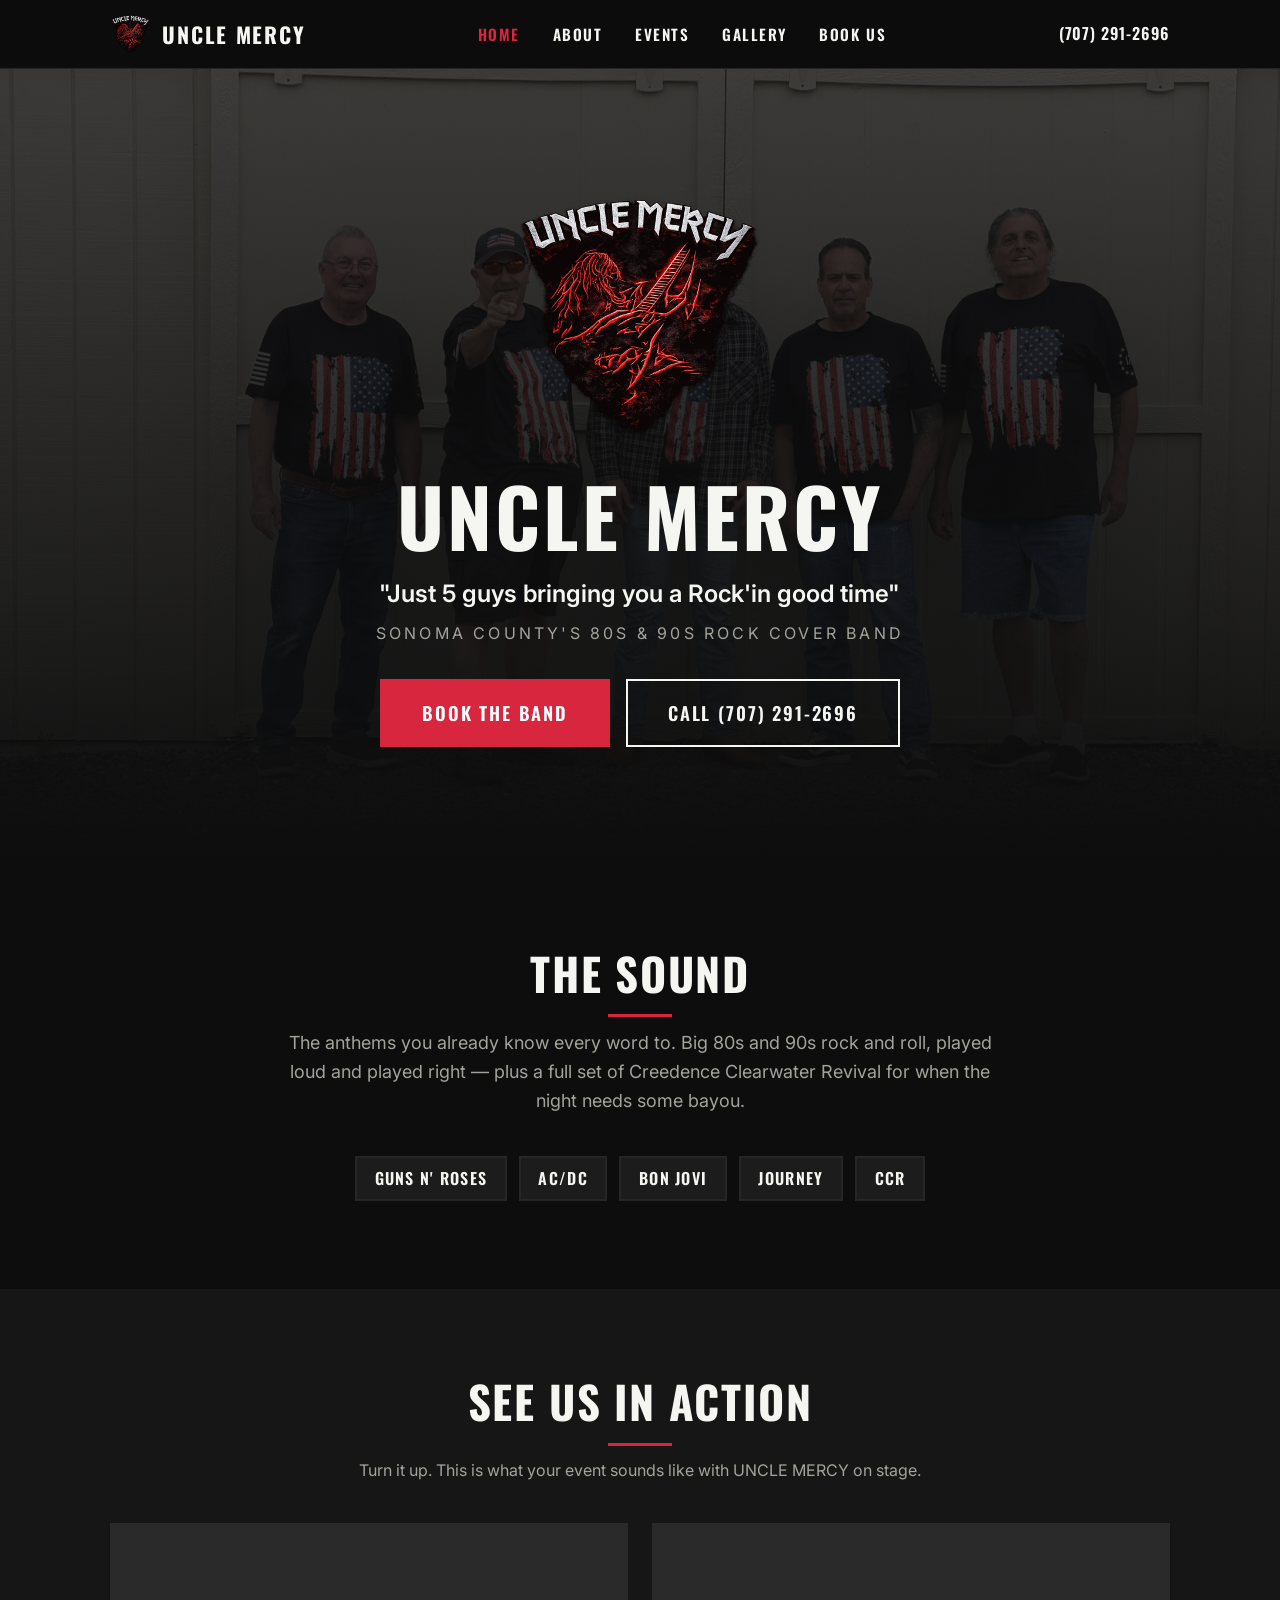
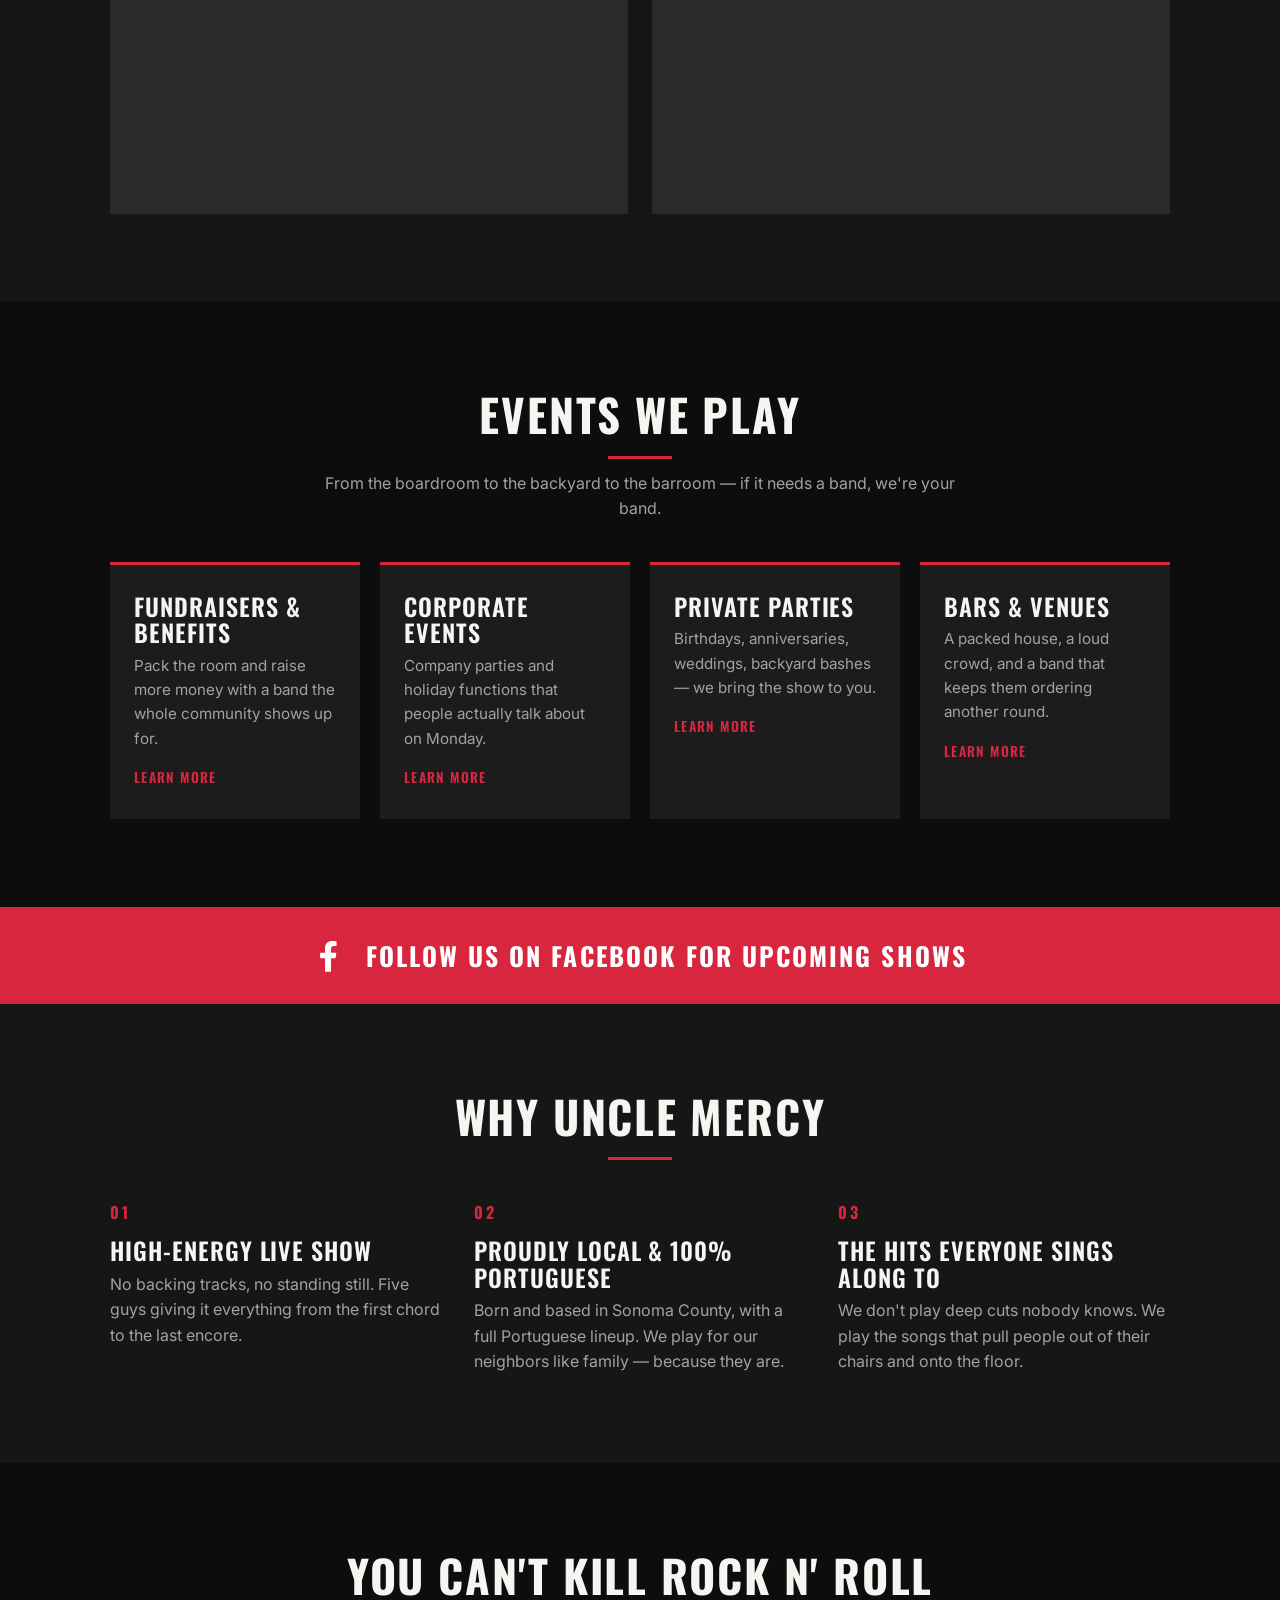
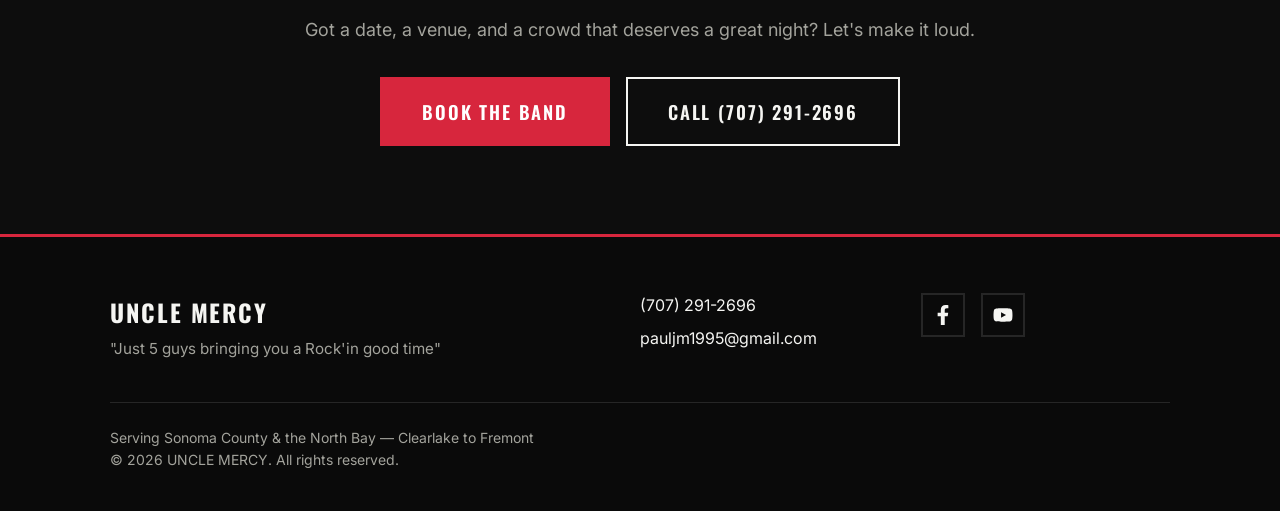
==== index.html @ e0b7f7dd "Build UNCLE MERCY 5-page band website Flat HTML/CSS/JS marketing site for the Sonoma County 80s & 90" ====
<!DOCTYPE html>
<html lang="en">
<head>
  <meta charset="UTF-8">
  <meta name="viewport" content="width=device-width, initial-scale=1.0">
  <title>UNCLE MERCY | 80s &amp; 90s Rock Cover Band | Sonoma County, CA</title>
  <meta name="description" content="UNCLE MERCY is Sonoma County's 80s &amp; 90s rock cover band — Guns N' Roses, AC/DC, Bon Jovi, Journey, and CCR. Live band for hire from Santa Rosa to the North Bay. Call (707) 291-2696.">
  <meta property="og:title" content="UNCLE MERCY | 80s &amp; 90s Rock Cover Band | Sonoma County, CA">
  <meta property="og:description" content="Just 5 guys bringing you a Rock'in good time. Sonoma County's 80s &amp; 90s rock cover band — book us for your fundraiser, party, or venue.">
  <meta property="og:type" content="website">
  <meta property="og:image" content="img/band.jpg">
  <link rel="icon" type="image/svg+xml" href="favicon.svg">
  <link rel="preconnect" href="https://fonts.googleapis.com">
  <link rel="preconnect" href="https://fonts.gstatic.com" crossorigin>
  <link href="https://fonts.googleapis.com/css2?family=Oswald:wght@600;700&family=Inter:wght@400;600&display=swap" rel="stylesheet">
  <link rel="stylesheet" href="styles.css">
  <script type="application/ld+json">
  {
    "@context": "https://schema.org",
    "@type": "MusicGroup",
    "name": "UNCLE MERCY",
    "description": "5-piece 80s and 90s rock and roll cover band, also covering Creedence Clearwater Revival. Based in Sonoma County, CA.",
    "genre": ["Rock", "Classic Rock", "80s Rock", "90s Rock"],
    "areaServed": "Sonoma County and the North Bay, California — Clearlake to Fremont",
    "telephone": "+1-707-291-2696",
    "email": "pauljm1995@gmail.com",
    "sameAs": [
      "https://www.facebook.com/p/Uncle-Mercy-100066839078854/",
      "https://www.youtube.com/@UncleMercyOfficial"
    ]
  }
  </script>
</head>
<body>

  <header class="site-header">
    <div class="container header-inner">
      <a class="brand" href="index.html" aria-label="UNCLE MERCY — home">
        <img src="img/logo-small.png" alt="UNCLE MERCY logo" width="42" height="43">
        <span>Uncle Mercy</span>
      </a>
      <nav class="nav" id="site-nav" aria-label="Main navigation">
        <ul>
          <li><a href="index.html" aria-current="page">Home</a></li>
          <li><a href="about.html">About</a></li>
          <li><a href="events.html">Events</a></li>
          <li><a href="gallery.html">Gallery</a></li>
          <li><a href="contact.html">Book Us</a></li>
        </ul>
      </nav>
      <a class="header-phone" href="tel:+17072912696">(707) 291-2696</a>
      <button class="menu-toggle" aria-expanded="false" aria-controls="site-nav" aria-label="Toggle menu">
        <span></span><span></span><span></span>
      </button>
    </div>
  </header>

  <main>

    <section class="hero">
      <div class="container">
        <img class="hero-logo" src="img/logo.png" alt="UNCLE MERCY — band logo with red skeleton guitarist" width="886" height="900">
        <h1>Uncle Mercy</h1>
        <p class="tagline">"Just 5 guys bringing you a Rock'in good time"</p>
        <p class="subhead">Sonoma County's 80s &amp; 90s Rock Cover Band</p>
        <div class="btn-row">
          <a class="btn btn-lg" href="contact.html">Book the Band</a>
          <a class="btn btn-outline btn-lg" href="tel:+17072912696">Call (707) 291-2696</a>
        </div>
      </div>
    </section>

    <section class="section">
      <div class="container">
        <div class="section-head">
          <h2>The Sound</h2>
          <hr class="rule">
          <p class="lead">The anthems you already know every word to. Big 80s and 90s rock and roll, played loud and played right — plus a full set of Creedence Clearwater Revival for when the night needs some bayou.</p>
        </div>
        <ul class="chips" role="list">
          <li class="chip">Guns N' Roses</li>
          <li class="chip">AC/DC</li>
          <li class="chip">Bon Jovi</li>
          <li class="chip">Journey</li>
          <li class="chip">CCR</li>
        </ul>
      </div>
    </section>

    <section class="section section-alt">
      <div class="container">
        <div class="section-head">
          <h2>See Us In Action</h2>
          <hr class="rule">
          <p>Turn it up. This is what your event sounds like with UNCLE MERCY on stage.</p>
        </div>
        <div class="video-grid">
          <div class="video-frame">
            <iframe src="https://www.youtube.com/embed/pvh8zXBluq4" title="UNCLE MERCY live performance video 1" loading="lazy" allow="accelerometer; autoplay; clipboard-write; encrypted-media; gyroscope; picture-in-picture" allowfullscreen></iframe>
          </div>
          <div class="video-frame">
            <iframe src="https://www.youtube.com/embed/_DEIPv-gSc8" title="UNCLE MERCY live performance video 2" loading="lazy" allow="accelerometer; autoplay; clipboard-write; encrypted-media; gyroscope; picture-in-picture" allowfullscreen></iframe>
          </div>
        </div>
      </div>
    </section>

    <section class="section">
      <div class="container">
        <div class="section-head">
          <h2>Events We Play</h2>
          <hr class="rule">
          <p>From the boardroom to the backyard to the barroom — if it needs a band, we're your band.</p>
        </div>
        <div class="card-grid">
          <a class="event-card" href="events.html#fundraisers">
            <h3>Fundraisers &amp; Benefits</h3>
            <p>Pack the room and raise more money with a band the whole community shows up for.</p>
            <span class="more">Learn more</span>
          </a>
          <a class="event-card" href="events.html#corporate">
            <h3>Corporate Events</h3>
            <p>Company parties and holiday functions that people actually talk about on Monday.</p>
            <span class="more">Learn more</span>
          </a>
          <a class="event-card" href="events.html#private">
            <h3>Private Parties</h3>
            <p>Birthdays, anniversaries, weddings, backyard bashes — we bring the show to you.</p>
            <span class="more">Learn more</span>
          </a>
          <a class="event-card" href="events.html#venues">
            <h3>Bars &amp; Venues</h3>
            <p>A packed house, a loud crowd, and a band that keeps them ordering another round.</p>
            <span class="more">Learn more</span>
          </a>
        </div>
      </div>
    </section>

    <a class="fb-banner" href="https://www.facebook.com/p/Uncle-Mercy-100066839078854/" target="_blank" rel="noopener">
      <svg viewBox="0 0 320 512" aria-hidden="true" focusable="false"><path d="M279.14 288l14.22-92.66h-88.91v-60.13c0-25.35 12.42-50.06 52.24-50.06h40.42V6.26S260.43 0 225.36 0c-73.22 0-121.08 44.38-121.08 124.72v70.62H22.89V288h81.39v224h100.17V288z"/></svg>
      Follow us on Facebook for upcoming shows
    </a>

    <section class="section section-alt">
      <div class="container">
        <div class="section-head">
          <h2>Why Uncle Mercy</h2>
          <hr class="rule">
        </div>
        <div class="trio">
          <div>
            <span class="num">01</span>
            <h3>High-Energy Live Show</h3>
            <p>No backing tracks, no standing still. Five guys giving it everything from the first chord to the last encore.</p>
          </div>
          <div>
            <span class="num">02</span>
            <h3>Proudly Local &amp; 100% Portuguese</h3>
            <p>Born and based in Sonoma County, with a full Portuguese lineup. We play for our neighbors like family — because they are.</p>
          </div>
          <div>
            <span class="num">03</span>
            <h3>The Hits Everyone Sings Along To</h3>
            <p>We don't play deep cuts nobody knows. We play the songs that pull people out of their chairs and onto the floor.</p>
          </div>
        </div>
      </div>
    </section>

    <section class="section cta-final">
      <div class="container">
        <h2>You Can't Kill Rock N' Roll</h2>
        <p class="lead">Got a date, a venue, and a crowd that deserves a great night? Let's make it loud.</p>
        <div class="btn-row btn-row-center">
          <a class="btn btn-lg" href="contact.html">Book the Band</a>
          <a class="btn btn-outline btn-lg" href="tel:+17072912696">Call (707) 291-2696</a>
        </div>
      </div>
    </section>

  </main>

  <footer class="site-footer">
    <div class="container">
      <div class="footer-grid">
        <div>
          <p class="footer-brand">Uncle Mercy</p>
          <p class="footer-tagline">"Just 5 guys bringing you a Rock'in good time"</p>
        </div>
        <ul class="footer-contact">
          <li><a href="tel:+17072912696">(707) 291-2696</a></li>
          <li><a href="mailto:pauljm1995@gmail.com">pauljm1995@gmail.com</a></li>
        </ul>
        <div class="footer-social">
          <a href="https://www.facebook.com/p/Uncle-Mercy-100066839078854/" target="_blank" rel="noopener" aria-label="UNCLE MERCY on Facebook">
            <svg viewBox="0 0 320 512" aria-hidden="true" focusable="false"><path d="M279.14 288l14.22-92.66h-88.91v-60.13c0-25.35 12.42-50.06 52.24-50.06h40.42V6.26S260.43 0 225.36 0c-73.22 0-121.08 44.38-121.08 124.72v70.62H22.89V288h81.39v224h100.17V288z"/></svg>
          </a>
          <a href="https://www.youtube.com/@UncleMercyOfficial" target="_blank" rel="noopener" aria-label="UNCLE MERCY on YouTube">
            <svg viewBox="0 0 576 512" aria-hidden="true" focusable="false"><path d="M549.655 124.083c-6.281-23.65-24.787-42.276-48.284-48.597C458.781 64 288 64 288 64S117.22 64 74.629 75.486c-23.497 6.322-42.003 24.947-48.284 48.597-11.412 42.867-11.412 132.305-11.412 132.305s0 89.438 11.412 132.305c6.281 23.65 24.787 41.5 48.284 47.821C117.22 448 288 448 288 448s170.78 0 213.371-11.486c23.497-6.321 42.003-24.171 48.284-47.821 11.412-42.867 11.412-132.305 11.412-132.305s0-89.438-11.412-132.305zm-317.51 213.508V175.185l142.739 81.205-142.739 81.201z"/></svg>
          </a>
        </div>
      </div>
      <div class="footer-meta">
        <p>Serving Sonoma County &amp; the North Bay — Clearlake to Fremont</p>
        <p>&copy; 2026 UNCLE MERCY. All rights reserved.</p>
      </div>
    </div>
  </footer>

  <div class="mobile-bar">
    <a href="tel:+17072912696">Call</a>
    <a href="sms:+17072912696">Text</a>
  </div>

  <script src="script.js"></script>
</body>
</html>
---- styles.css ----
/* ==========================================================================
   UNCLE MERCY — site styles
   Palette, type scale, and layout rhythm defined once, used everywhere.
   ========================================================================== */

:root {
  --bg: #0d0d0d;
  --bg-alt: #161616;
  --surface: #1c1c1c;
  --line: #262626;
  --red: #d7263d;
  --red-dark: #b01f31;
  --text: #f5f5f2;
  --muted: #a3a39c;
  --grey-block: #2a2a2a;
  --grey-label: #888;
  --container: 1100px;
  --font-display: "Oswald", "Arial Narrow", sans-serif;
  --font-body: "Inter", "Helvetica Neue", Arial, sans-serif;
  --ease: 150ms ease;
}

* {
  margin: 0;
  padding: 0;
  box-sizing: border-box;
}

html {
  scroll-behavior: smooth;
}

body {
  background: var(--bg);
  color: var(--text);
  font-family: var(--font-body);
  font-size: 1rem;
  line-height: 1.6;
  -webkit-font-smoothing: antialiased;
}

img {
  max-width: 100%;
  display: block;
}

a {
  color: var(--text);
}

::selection {
  background: var(--red);
  color: #fff;
}

/* ------------------------------------------------------------------ type */

h1, h2, h3 {
  font-family: var(--font-display);
  font-weight: 700;
  text-transform: uppercase;
  letter-spacing: 0.04em;
  line-height: 1.1;
}

h1 {
  font-size: clamp(2.5rem, 7vw, 5rem);
}

h2 {
  font-size: clamp(1.8rem, 4.5vw, 2.8rem);
}

h3 {
  font-size: clamp(1.2rem, 3vw, 1.5rem);
  font-weight: 600;
}

p {
  max-width: 65ch;
}

.lead {
  font-size: 1.125rem;
}

.muted {
  color: var(--muted);
}

/* ------------------------------------------------------------- layout */

.container {
  max-width: var(--container);
  margin: 0 auto;
  padding: 0 1.25rem;
}

.section {
  padding: 3rem 0;
}

.section-alt {
  background: var(--bg-alt);
}

.section-head {
  text-align: center;
  margin-bottom: 2.5rem;
}

.section-head p {
  margin: 0.75rem auto 0;
  color: var(--muted);
}

.rule {
  width: 64px;
  height: 3px;
  background: var(--red);
  border: 0;
  margin: 1rem auto 0;
}

.rule-left {
  margin-left: 0;
}

@media (min-width: 768px) {
  .section {
    padding: 5.5rem 0;
  }
}

/* ------------------------------------------------------------- buttons */

.btn {
  display: inline-block;
  background: var(--red);
  color: #fff;
  font-family: var(--font-display);
  font-weight: 600;
  font-size: 1rem;
  text-transform: uppercase;
  letter-spacing: 0.1em;
  text-decoration: none;
  padding: 0.9rem 2rem;
  border: 2px solid var(--red);
  transition: background var(--ease), border-color var(--ease), color var(--ease);
}

.btn:hover,
.btn:focus-visible {
  background: var(--red-dark);
  border-color: var(--red-dark);
}

.btn-outline {
  background: transparent;
  color: var(--text);
  border-color: var(--text);
}

.btn-outline:hover,
.btn-outline:focus-visible {
  background: transparent;
  color: var(--red);
  border-color: var(--red);
}

.btn-lg {
  font-size: 1.15rem;
  padding: 1.1rem 2.5rem;
}

.btn-row {
  display: flex;
  flex-wrap: wrap;
  gap: 1rem;
}

.btn-row-center {
  justify-content: center;
}

a:focus-visible,
button:focus-visible {
  outline: 3px solid var(--red);
  outline-offset: 3px;
}

/* -------------------------------------------------------------- header */

.site-header {
  position: sticky;
  top: 0;
  z-index: 100;
  background: rgba(13, 13, 13, 0.96);
  border-bottom: 1px solid var(--line);
}

.header-inner {
  display: flex;
  align-items: center;
  justify-content: space-between;
  gap: 1rem;
  min-height: 68px;
}

.brand {
  display: flex;
  align-items: center;
  gap: 0.65rem;
  text-decoration: none;
}

.brand img {
  width: 42px;
  height: auto;
}

.brand span {
  font-family: var(--font-display);
  font-weight: 700;
  font-size: 1.35rem;
  text-transform: uppercase;
  letter-spacing: 0.08em;
  white-space: nowrap;
}

.nav {
  display: none;
}

.nav.open {
  display: block;
  position: absolute;
  top: 100%;
  left: 0;
  right: 0;
  background: var(--bg);
  border-bottom: 1px solid var(--line);
}

.nav ul {
  list-style: none;
  display: flex;
  flex-direction: column;
}

.nav a {
  display: block;
  font-family: var(--font-display);
  font-weight: 600;
  text-transform: uppercase;
  letter-spacing: 0.1em;
  text-decoration: none;
  padding: 1rem 1.25rem;
  border-top: 1px solid var(--line);
  transition: color var(--ease);
}

.nav a:hover,
.nav a:focus-visible {
  color: var(--red);
}

.nav a[aria-current="page"] {
  color: var(--red);
}

.header-phone {
  display: none;
  font-family: var(--font-display);
  font-weight: 600;
  letter-spacing: 0.06em;
  text-decoration: none;
  white-space: nowrap;
  transition: color var(--ease);
}

.header-phone:hover,
.header-phone:focus-visible {
  color: var(--red);
}

.menu-toggle {
  display: inline-flex;
  flex-direction: column;
  justify-content: center;
  gap: 5px;
  width: 44px;
  height: 44px;
  padding: 10px;
  background: none;
  border: 0;
  cursor: pointer;
}

.menu-toggle span {
  display: block;
  height: 2px;
  width: 100%;
  background: var(--text);
  transition: transform var(--ease), opacity var(--ease);
}

.menu-toggle[aria-expanded="true"] span:nth-child(1) {
  transform: translateY(7px) rotate(45deg);
}

.menu-toggle[aria-expanded="true"] span:nth-child(2) {
  opacity: 0;
}

.menu-toggle[aria-expanded="true"] span:nth-child(3) {
  transform: translateY(-7px) rotate(-45deg);
}

@media (min-width: 900px) {
  .menu-toggle {
    display: none;
  }

  .nav {
    display: block;
  }

  .nav ul {
    flex-direction: row;
    gap: 0.25rem;
  }

  .nav a {
    padding: 0.5rem 0.9rem;
    border-top: 0;
    font-size: 0.95rem;
  }

  .header-phone {
    display: inline-block;
  }
}

/* ---------------------------------------------------------------- hero */

.hero {
  position: relative;
  display: flex;
  align-items: center;
  justify-content: center;
  text-align: center;
  min-height: 88vh;
  padding: 4rem 0;
  background:
    linear-gradient(rgba(13, 13, 13, 0.78), rgba(13, 13, 13, 0.92) 70%, var(--bg)),
    url("img/band.jpg") center 30% / cover no-repeat;
}

.hero-logo {
  width: min(260px, 60vw);
  height: auto;
  margin: 0 auto 1.5rem;
}

.hero .tagline {
  font-size: clamp(1.1rem, 2.5vw, 1.5rem);
  font-weight: 600;
  margin: 1rem auto 0.5rem;
}

.hero .subhead {
  color: var(--muted);
  text-transform: uppercase;
  letter-spacing: 0.2em;
  font-size: clamp(0.8rem, 1.8vw, 1rem);
  margin: 0 auto 2rem;
}

.hero .btn-row {
  justify-content: center;
}

/* ------------------------------------------------------------ the sound */

.chips {
  list-style: none;
  display: flex;
  flex-wrap: wrap;
  justify-content: center;
  gap: 0.75rem;
  margin-top: 2rem;
}

.chip {
  font-family: var(--font-display);
  font-weight: 600;
  text-transform: uppercase;
  letter-spacing: 0.08em;
  font-size: 1rem;
  padding: 0.5rem 1.1rem;
  border: 2px solid var(--line);
  background: var(--surface);
  white-space: nowrap;
}

/* --------------------------------------------------------------- video */

.video-grid {
  display: grid;
  gap: 1.5rem;
}

.video-frame {
  position: relative;
  width: 100%;
  aspect-ratio: 16 / 9;
  background: var(--grey-block);
}

.video-frame iframe {
  position: absolute;
  inset: 0;
  width: 100%;
  height: 100%;
  border: 0;
}

@media (min-width: 768px) {
  .video-grid {
    grid-template-columns: 1fr 1fr;
  }
}

/* --------------------------------------------------------- event cards */

.card-grid {
  display: grid;
  gap: 1.25rem;
}

.event-card {
  display: block;
  background: var(--surface);
  border-top: 3px solid var(--red);
  padding: 1.75rem 1.5rem;
  text-decoration: none;
  transition: background var(--ease);
}

.event-card:hover,
.event-card:focus-visible {
  background: #222;
}

.event-card h3 {
  margin-bottom: 0.5rem;
}

.event-card p {
  color: var(--muted);
  font-size: 0.95rem;
}

.event-card .more {
  display: inline-block;
  margin-top: 1rem;
  font-family: var(--font-display);
  font-weight: 600;
  text-transform: uppercase;
  letter-spacing: 0.1em;
  font-size: 0.85rem;
  color: var(--red);
}

@media (min-width: 600px) {
  .card-grid {
    grid-template-columns: 1fr 1fr;
  }
}

@media (min-width: 1000px) {
  .card-grid {
    grid-template-columns: repeat(4, 1fr);
  }
}

/* ------------------------------------------------------ facebook banner */

.fb-banner {
  display: block;
  background: var(--red);
  color: #fff;
  text-align: center;
  text-decoration: none;
  padding: 1.75rem 1.25rem;
  font-family: var(--font-display);
  font-weight: 700;
  font-size: clamp(1.1rem, 3vw, 1.6rem);
  text-transform: uppercase;
  letter-spacing: 0.08em;
  transition: background var(--ease);
}

.fb-banner:hover,
.fb-banner:focus-visible {
  background: var(--red-dark);
}

.fb-banner svg {
  width: 1.2em;
  height: 1.2em;
  vertical-align: -0.22em;
  margin-right: 0.5em;
  fill: currentColor;
}

/* ----------------------------------------------------------- why / trio */

.trio {
  display: grid;
  gap: 2rem;
}

.trio h3 {
  margin-bottom: 0.5rem;
}

.trio .num {
  display: block;
  font-family: var(--font-display);
  font-weight: 700;
  font-size: 1rem;
  color: var(--red);
  letter-spacing: 0.2em;
  margin-bottom: 0.75rem;
}

.trio p {
  color: var(--muted);
}

@media (min-width: 768px) {
  .trio {
    grid-template-columns: repeat(3, 1fr);
  }
}

/* --------------------------------------------------------- media splits */

.split {
  display: grid;
  gap: 2rem;
  align-items: center;
}

.split figure img {
  width: 100%;
  height: auto;
}

.split figure.portrait img {
  max-width: 420px;
  margin: 0 auto;
}

.split h2 {
  margin-bottom: 1rem;
}

.split p + p {
  margin-top: 1rem;
}

@media (min-width: 850px) {
  .split {
    grid-template-columns: 1fr 1fr;
    gap: 3.5rem;
  }

  .split-flip figure {
    order: 2;
  }
}

/* ------------------------------------------------------------ pull quote */

.pull-quote {
  border-left: 3px solid var(--red);
  padding: 0.5rem 0 0.5rem 1.5rem;
  margin: 2.5rem 0;
}

.pull-quote p {
  font-family: var(--font-display);
  font-weight: 600;
  font-size: clamp(1.3rem, 3.5vw, 1.9rem);
  text-transform: uppercase;
  letter-spacing: 0.04em;
  line-height: 1.3;
}

.pull-quote cite {
  display: block;
  margin-top: 0.5rem;
  font-family: var(--font-body);
  font-style: normal;
  font-size: 0.95rem;
  color: var(--muted);
}

/* -------------------------------------------------------------- gallery */

.gallery-grid {
  columns: 2;
  column-gap: 1rem;
}

.gallery-grid figure {
  margin: 0 0 1rem;
  break-inside: avoid;
  background: var(--grey-block);
}

.gallery-grid img {
  width: 100%;
  height: auto;
}

.gallery-grid figcaption {
  font-size: 0.85rem;
  color: var(--muted);
  padding: 0.6rem 0.75rem;
  text-transform: uppercase;
  letter-spacing: 0.08em;
  font-family: var(--font-display);
}

@media (min-width: 768px) {
  .gallery-grid {
    columns: 3;
    column-gap: 1.25rem;
  }

  .gallery-grid figure {
    margin-bottom: 1.25rem;
  }
}

/* -------------------------------------------------------------- contact */

.contact-actions {
  display: grid;
  gap: 1rem;
  max-width: 480px;
  margin: 2.5rem auto;
}

.contact-actions .btn {
  text-align: center;
  padding-left: 1rem;
  padding-right: 1rem;
}

.contact-actions .btn-email {
  font-size: clamp(0.85rem, 3.6vw, 1.15rem);
  letter-spacing: 0.06em;
}

.social-row {
  display: flex;
  justify-content: center;
  gap: 1rem;
  flex-wrap: wrap;
}

.social-btn {
  display: inline-flex;
  align-items: center;
  gap: 0.6rem;
  font-family: var(--font-display);
  font-weight: 600;
  text-transform: uppercase;
  letter-spacing: 0.1em;
  font-size: 0.95rem;
  text-decoration: none;
  padding: 0.8rem 1.5rem;
  border: 2px solid var(--line);
  transition: border-color var(--ease), color var(--ease);
}

.social-btn svg {
  width: 1.3em;
  height: 1.3em;
  fill: currentColor;
}

.social-btn:hover,
.social-btn:focus-visible {
  border-color: var(--red);
  color: var(--red);
}

/* ------------------------------------------------------------ final CTA */

.cta-final {
  text-align: center;
}

.cta-final h2 {
  margin-bottom: 1rem;
}

.cta-final p {
  margin: 0 auto 2rem;
  color: var(--muted);
}

/* --------------------------------------------------------------- footer */

.site-footer {
  border-top: 3px solid var(--red);
  background: #0a0a0a;
  padding: 3.5rem 0 2.5rem;
}

.footer-grid {
  display: grid;
  gap: 2rem;
}

.footer-brand {
  font-family: var(--font-display);
  font-weight: 700;
  font-size: 1.5rem;
  text-transform: uppercase;
  letter-spacing: 0.08em;
}

.footer-tagline {
  color: var(--muted);
  margin-top: 0.4rem;
  font-size: 0.95rem;
}

.footer-contact a {
  display: inline-block;
  text-decoration: none;
  color: var(--text);
  transition: color var(--ease);
}

.footer-contact a:hover,
.footer-contact a:focus-visible {
  color: var(--red);
}

.footer-contact li {
  list-style: none;
  margin-bottom: 0.5rem;
}

.footer-social {
  display: flex;
  gap: 1rem;
}

.footer-social a {
  display: inline-flex;
  align-items: center;
  justify-content: center;
  width: 44px;
  height: 44px;
  border: 2px solid var(--line);
  transition: border-color var(--ease), color var(--ease);
  color: var(--text);
}

.footer-social a:hover,
.footer-social a:focus-visible {
  border-color: var(--red);
  color: var(--red);
}

.footer-social svg {
  width: 20px;
  height: 20px;
  fill: currentColor;
}

.footer-meta {
  margin-top: 2.5rem;
  padding-top: 1.5rem;
  border-top: 1px solid var(--line);
  color: var(--muted);
  font-size: 0.875rem;
}

.footer-meta p {
  max-width: none;
}

@media (min-width: 768px) {
  .footer-grid {
    grid-template-columns: 2fr 1fr 1fr;
  }
}

/* ------------------------------------------------------ sticky mobile bar */

.mobile-bar {
  position: fixed;
  bottom: 0;
  left: 0;
  right: 0;
  z-index: 100;
  display: grid;
  grid-template-columns: 1fr 1fr;
}

.mobile-bar a {
  display: block;
  background: var(--red);
  color: #fff;
  text-align: center;
  text-decoration: none;
  font-family: var(--font-display);
  font-weight: 700;
  text-transform: uppercase;
  letter-spacing: 0.15em;
  padding: 1rem 0.5rem;
  transition: background var(--ease);
}

.mobile-bar a + a {
  border-left: 1px solid rgba(255, 255, 255, 0.25);
}

.mobile-bar a:hover,
.mobile-bar a:focus-visible {
  background: var(--red-dark);
}

@media (max-width: 767px) {
  body {
    padding-bottom: 56px;
  }
}

@media (min-width: 768px) {
  .mobile-bar {
    display: none;
  }
}
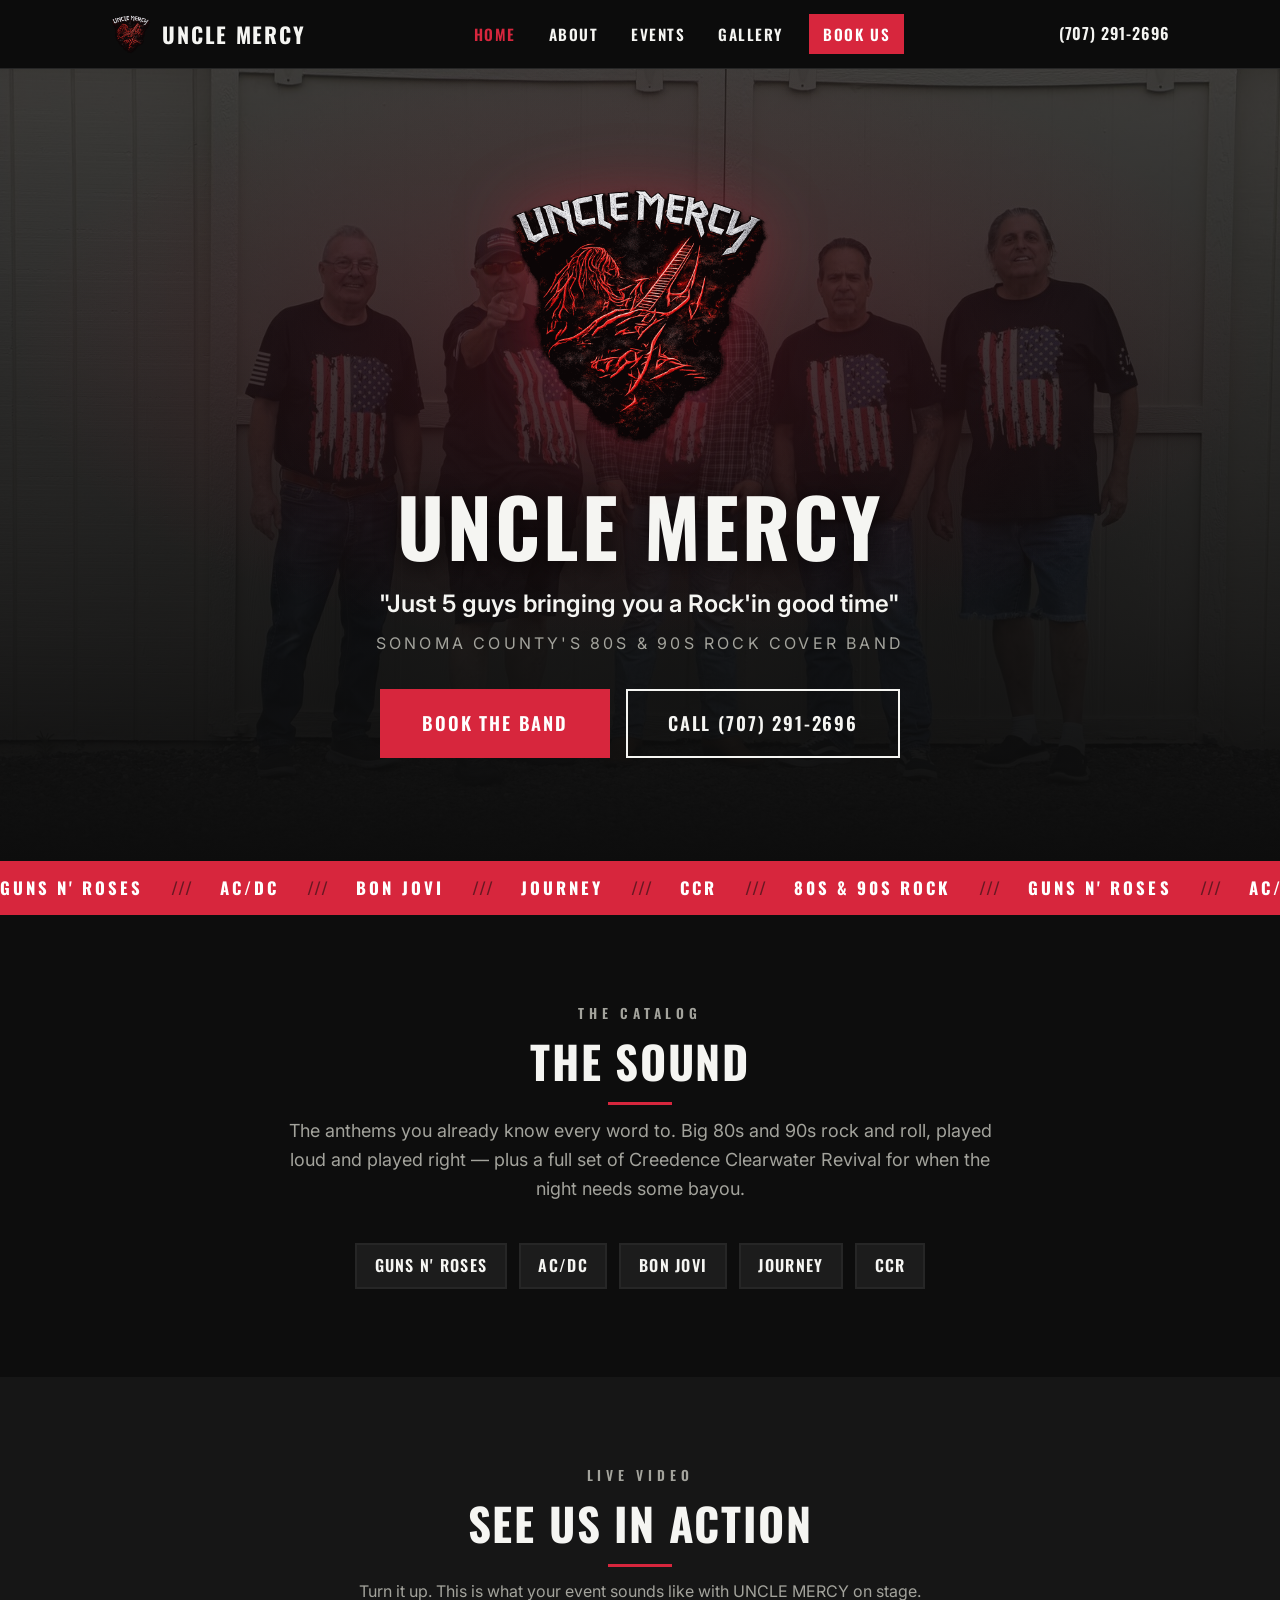
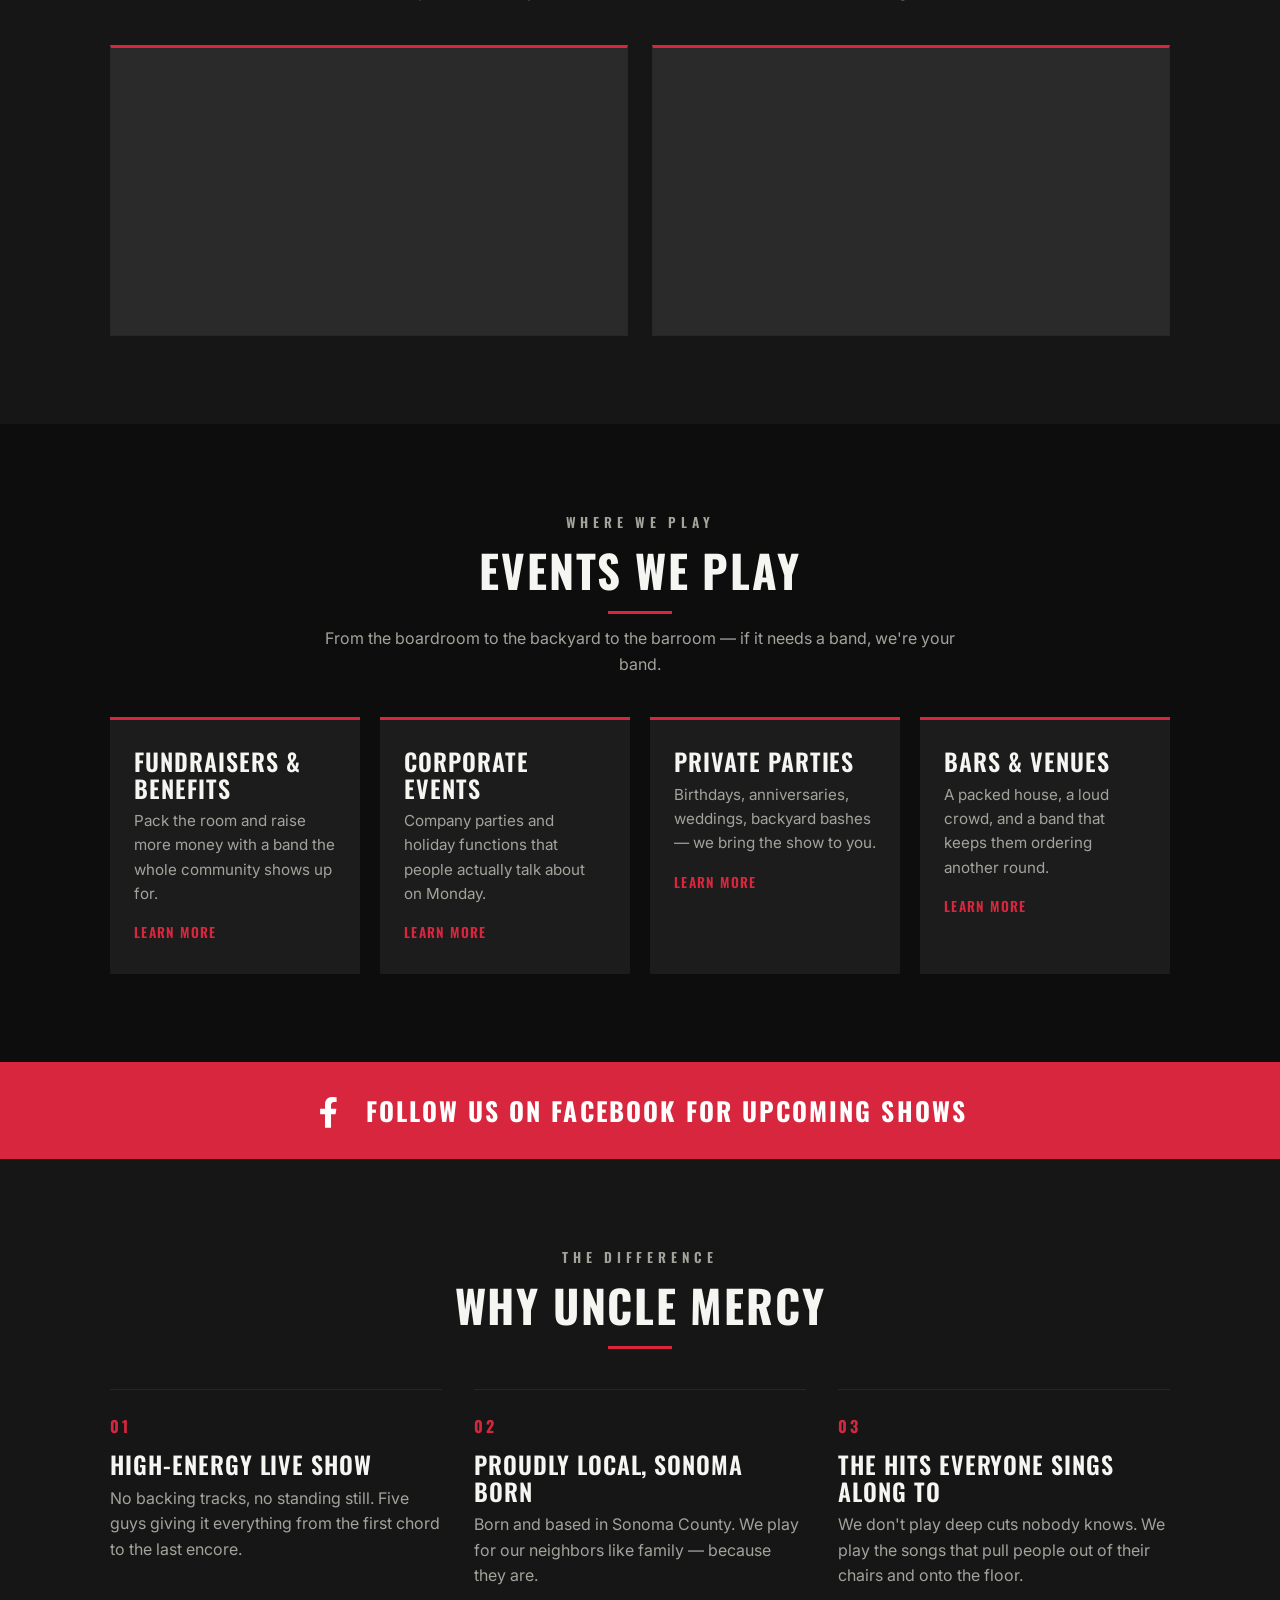
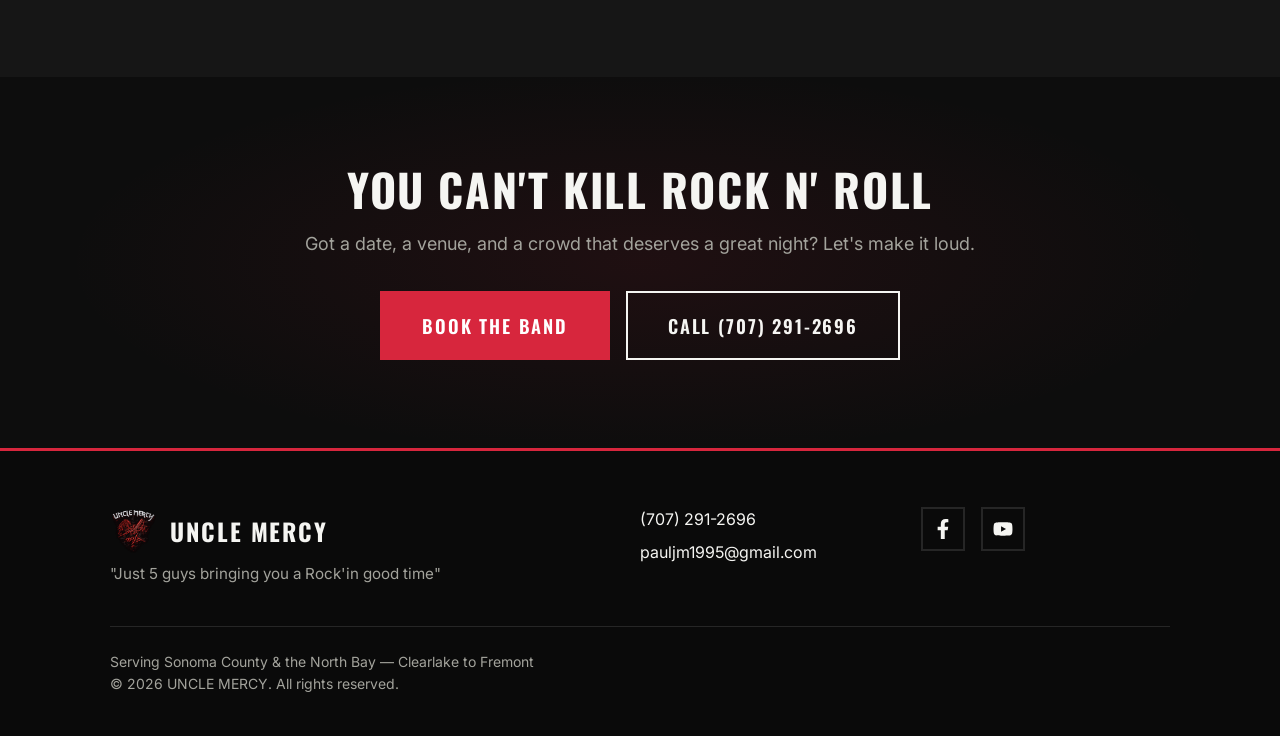
==== commit 993aaebe: "Remove Portuguese references and add site-wide design enhancements Replace the Portuguese angle with" ====
--- a/index.html
+++ b/index.html
@@ -8,8 +8,12 @@
   <meta property="og:title" content="UNCLE MERCY | 80s &amp; 90s Rock Cover Band | Sonoma County, CA">
   <meta property="og:description" content="Just 5 guys bringing you a Rock'in good time. Sonoma County's 80s &amp; 90s rock cover band — book us for your fundraiser, party, or venue.">
   <meta property="og:type" content="website">
-  <meta property="og:image" content="img/band.jpg">
+  <meta property="og:url" content="https://mathias1-creator.github.io/Uncle-Mercy-/">
+  <meta property="og:image" content="https://mathias1-creator.github.io/Uncle-Mercy-/img/band.jpg">
+  <meta name="theme-color" content="#0d0d0d">
+  <link rel="canonical" href="https://mathias1-creator.github.io/Uncle-Mercy-/">
   <link rel="icon" type="image/svg+xml" href="favicon.svg">
+  <link rel="preload" as="image" href="img/band.jpg">
   <link rel="preconnect" href="https://fonts.googleapis.com">
   <link rel="preconnect" href="https://fonts.gstatic.com" crossorigin>
   <link href="https://fonts.googleapis.com/css2?family=Oswald:wght@600;700&family=Inter:wght@400;600&display=swap" rel="stylesheet">
@@ -45,7 +49,7 @@
           <li><a href="about.html">About</a></li>
           <li><a href="events.html">Events</a></li>
           <li><a href="gallery.html">Gallery</a></li>
-          <li><a href="contact.html">Book Us</a></li>
+          <li><a class="nav-cta" href="contact.html">Book Us</a></li>
         </ul>
       </nav>
       <a class="header-phone" href="tel:+17072912696">(707) 291-2696</a>
@@ -70,9 +74,17 @@
       </div>
     </section>
 
+    <div class="marquee" aria-hidden="true">
+      <div class="marquee-track">
+        <span>Guns N' Roses</span><span>AC/DC</span><span>Bon Jovi</span><span>Journey</span><span>CCR</span><span>80s &amp; 90s Rock</span>
+        <span>Guns N' Roses</span><span>AC/DC</span><span>Bon Jovi</span><span>Journey</span><span>CCR</span><span>80s &amp; 90s Rock</span>
+      </div>
+    </div>
+
     <section class="section">
       <div class="container">
         <div class="section-head">
+          <p class="kicker">The Catalog</p>
           <h2>The Sound</h2>
           <hr class="rule">
           <p class="lead">The anthems you already know every word to. Big 80s and 90s rock and roll, played loud and played right — plus a full set of Creedence Clearwater Revival for when the night needs some bayou.</p>
@@ -90,6 +102,7 @@
     <section class="section section-alt">
       <div class="container">
         <div class="section-head">
+          <p class="kicker">Live Video</p>
           <h2>See Us In Action</h2>
           <hr class="rule">
           <p>Turn it up. This is what your event sounds like with UNCLE MERCY on stage.</p>
@@ -108,6 +121,7 @@
     <section class="section">
       <div class="container">
         <div class="section-head">
+          <p class="kicker">Where We Play</p>
           <h2>Events We Play</h2>
           <hr class="rule">
           <p>From the boardroom to the backyard to the barroom — if it needs a band, we're your band.</p>
@@ -145,6 +159,7 @@
     <section class="section section-alt">
       <div class="container">
         <div class="section-head">
+          <p class="kicker">The Difference</p>
           <h2>Why Uncle Mercy</h2>
           <hr class="rule">
         </div>
@@ -156,8 +171,8 @@
           </div>
           <div>
             <span class="num">02</span>
-            <h3>Proudly Local &amp; 100% Portuguese</h3>
-            <p>Born and based in Sonoma County, with a full Portuguese lineup. We play for our neighbors like family — because they are.</p>
+            <h3>Proudly Local, Sonoma Born</h3>
+            <p>Born and based in Sonoma County. We play for our neighbors like family — because they are.</p>
           </div>
           <div>
             <span class="num">03</span>
@@ -185,7 +200,7 @@
     <div class="container">
       <div class="footer-grid">
         <div>
-          <p class="footer-brand">Uncle Mercy</p>
+          <p class="footer-brand"><img src="img/logo-small.png" alt="" width="48" height="49">Uncle Mercy</p>
           <p class="footer-tagline">"Just 5 guys bringing you a Rock'in good time"</p>
         </div>
         <ul class="footer-contact">
--- a/styles.css
+++ b/styles.css
@@ -114,6 +114,20 @@
   color: var(--muted);
 }
 
+.kicker {
+  font-family: var(--font-display);
+  font-weight: 600;
+  font-size: 0.85rem;
+  text-transform: uppercase;
+  letter-spacing: 0.35em;
+  color: var(--red);
+  margin-bottom: 0.75rem;
+}
+
+.section-head .kicker {
+  margin: 0 auto 0.75rem;
+}
+
 .rule {
   width: 64px;
   height: 3px;
@@ -146,13 +160,16 @@
   text-decoration: none;
   padding: 0.9rem 2rem;
   border: 2px solid var(--red);
-  transition: background var(--ease), border-color var(--ease), color var(--ease);
+  transition: background var(--ease), border-color var(--ease), color var(--ease),
+    transform var(--ease), box-shadow var(--ease);
 }
 
 .btn:hover,
 .btn:focus-visible {
   background: var(--red-dark);
   border-color: var(--red-dark);
+  transform: translateY(-2px);
+  box-shadow: 0 8px 24px rgba(215, 38, 61, 0.3);
 }
 
 .btn-outline {
@@ -166,6 +183,7 @@
   background: transparent;
   color: var(--red);
   border-color: var(--red);
+  box-shadow: 0 8px 24px rgba(0, 0, 0, 0.4);
 }
 
 .btn-lg {
@@ -197,6 +215,11 @@
   z-index: 100;
   background: rgba(13, 13, 13, 0.96);
   border-bottom: 1px solid var(--line);
+  transition: box-shadow var(--ease);
+}
+
+.site-header.scrolled {
+  box-shadow: 0 6px 24px rgba(0, 0, 0, 0.6);
 }
 
 .header-inner {
@@ -337,6 +360,20 @@
     font-size: 0.95rem;
   }
 
+  .nav a.nav-cta {
+    background: var(--red);
+    color: #fff;
+    margin-left: 0.5rem;
+    transition: background var(--ease);
+  }
+
+  .nav a.nav-cta:hover,
+  .nav a.nav-cta:focus-visible,
+  .nav a.nav-cta[aria-current="page"] {
+    background: var(--red-dark);
+    color: #fff;
+  }
+
   .header-phone {
     display: inline-block;
   }
@@ -357,10 +394,27 @@
     url("img/band.jpg") center 30% / cover no-repeat;
 }
 
+.hero::before {
+  content: "";
+  position: absolute;
+  inset: 0;
+  background: radial-gradient(ellipse 70% 55% at 50% 35%, rgba(215, 38, 61, 0.16), transparent 70%);
+  pointer-events: none;
+}
+
+.hero .container {
+  position: relative;
+}
+
 .hero-logo {
-  width: min(260px, 60vw);
+  width: min(280px, 62vw);
   height: auto;
   margin: 0 auto 1.5rem;
+  filter: drop-shadow(0 0 32px rgba(215, 38, 61, 0.35));
+}
+
+.hero h1 {
+  text-shadow: 0 4px 24px rgba(0, 0, 0, 0.8);
 }
 
 .hero .tagline {
@@ -379,6 +433,76 @@
 
 .hero .btn-row {
   justify-content: center;
+}
+
+/* -------------------------------------------------------------- marquee */
+
+.marquee {
+  overflow: hidden;
+  background: var(--red);
+  padding: 0.85rem 0;
+}
+
+.marquee-track {
+  display: flex;
+  width: max-content;
+  white-space: nowrap;
+  animation: marquee 30s linear infinite;
+}
+
+.marquee span {
+  font-family: var(--font-display);
+  font-weight: 700;
+  font-size: 1.05rem;
+  text-transform: uppercase;
+  letter-spacing: 0.18em;
+  color: #fff;
+}
+
+.marquee span::after {
+  content: "///";
+  margin: 0 1.75rem;
+  color: rgba(13, 13, 13, 0.55);
+  letter-spacing: 0;
+}
+
+@keyframes marquee {
+  to {
+    transform: translateX(-50%);
+  }
+}
+
+@media (prefers-reduced-motion: reduce) {
+  .marquee-track {
+    animation: none;
+  }
+}
+
+/* ------------------------------------------------------- page hero */
+
+.page-hero {
+  text-align: center;
+  padding: 4.5rem 0 3.5rem;
+  background:
+    linear-gradient(rgba(13, 13, 13, 0.88), var(--bg)),
+    url("img/band.jpg") center 25% / cover no-repeat;
+  border-bottom: 1px solid var(--line);
+}
+
+.page-hero h1 {
+  font-size: clamp(2.2rem, 6vw, 3.8rem);
+}
+
+.page-hero p {
+  color: var(--muted);
+  margin: 1rem auto 0;
+  max-width: 60ch;
+}
+
+@media (min-width: 768px) {
+  .page-hero {
+    padding: 6.5rem 0 5rem;
+  }
 }
 
 /* ------------------------------------------------------------ the sound */
@@ -402,6 +526,12 @@
   border: 2px solid var(--line);
   background: var(--surface);
   white-space: nowrap;
+  transition: border-color var(--ease), transform var(--ease);
+}
+
+.chip:hover {
+  border-color: var(--red);
+  transform: translateY(-2px);
 }
 
 /* --------------------------------------------------------------- video */
@@ -416,6 +546,8 @@
   width: 100%;
   aspect-ratio: 16 / 9;
   background: var(--grey-block);
+  border: 1px solid var(--line);
+  border-top: 3px solid var(--red);
 }
 
 .video-frame iframe {
@@ -445,12 +577,23 @@
   border-top: 3px solid var(--red);
   padding: 1.75rem 1.5rem;
   text-decoration: none;
-  transition: background var(--ease);
+  transition: background var(--ease), transform var(--ease), box-shadow var(--ease);
 }
 
 .event-card:hover,
 .event-card:focus-visible {
   background: #222;
+  transform: translateY(-4px);
+  box-shadow: 0 12px 32px rgba(0, 0, 0, 0.45);
+}
+
+.event-card:hover h3,
+.event-card:focus-visible h3 {
+  color: var(--red);
+}
+
+.event-card h3 {
+  transition: color var(--ease);
 }
 
 .event-card h3 {
@@ -522,6 +665,11 @@
   gap: 2rem;
 }
 
+.trio > div {
+  border-top: 1px solid var(--line);
+  padding-top: 1.5rem;
+}
+
 .trio h3 {
   margin-bottom: 0.5rem;
 }
@@ -580,6 +728,43 @@
 
   .split-flip figure {
     order: 2;
+  }
+}
+
+/* ---------------------------------------------------------------- stats */
+
+.stats {
+  display: grid;
+  gap: 2rem;
+  text-align: center;
+  margin-top: 3.5rem;
+  padding-top: 2.5rem;
+  border-top: 1px solid var(--line);
+}
+
+.stats .stat-num {
+  display: block;
+  font-family: var(--font-display);
+  font-weight: 700;
+  font-size: clamp(2.5rem, 6vw, 4rem);
+  color: var(--red);
+  line-height: 1;
+}
+
+.stats .stat-label {
+  display: block;
+  margin-top: 0.5rem;
+  font-family: var(--font-display);
+  font-weight: 600;
+  text-transform: uppercase;
+  letter-spacing: 0.15em;
+  font-size: 0.9rem;
+  color: var(--muted);
+}
+
+@media (min-width: 600px) {
+  .stats {
+    grid-template-columns: repeat(3, 1fr);
   }
 }
 
@@ -620,11 +805,18 @@
   margin: 0 0 1rem;
   break-inside: avoid;
   background: var(--grey-block);
+  overflow: hidden;
 }
 
 .gallery-grid img {
   width: 100%;
   height: auto;
+  cursor: zoom-in;
+  transition: transform 400ms ease;
+}
+
+.gallery-grid figure:hover img {
+  transform: scale(1.04);
 }
 
 .gallery-grid figcaption {
@@ -647,7 +839,86 @@
   }
 }
 
+/* ------------------------------------------------------------- lightbox */
+
+.lightbox {
+  position: fixed;
+  inset: 0;
+  z-index: 200;
+  display: flex;
+  flex-direction: column;
+  align-items: center;
+  justify-content: center;
+  gap: 1rem;
+  padding: 1.5rem;
+  background: rgba(10, 10, 10, 0.94);
+}
+
+.lightbox img {
+  max-width: min(92vw, 1100px);
+  max-height: 82vh;
+  width: auto;
+  height: auto;
+  border: 1px solid var(--line);
+}
+
+.lightbox figcaption {
+  font-family: var(--font-display);
+  font-weight: 600;
+  text-transform: uppercase;
+  letter-spacing: 0.12em;
+  font-size: 0.9rem;
+  color: var(--muted);
+  text-align: center;
+}
+
+.lightbox-close {
+  position: absolute;
+  top: 1rem;
+  right: 1rem;
+  width: 48px;
+  height: 48px;
+  background: none;
+  border: 2px solid var(--line);
+  color: var(--text);
+  font-size: 1.4rem;
+  line-height: 1;
+  cursor: pointer;
+  transition: border-color var(--ease), color var(--ease);
+}
+
+.lightbox-close:hover,
+.lightbox-close:focus-visible {
+  border-color: var(--red);
+  color: var(--red);
+}
+
 /* -------------------------------------------------------------- contact */
+
+.phone-xl {
+  display: block;
+  text-align: center;
+  font-family: var(--font-display);
+  font-weight: 700;
+  font-size: clamp(2.2rem, 8vw, 4.5rem);
+  letter-spacing: 0.04em;
+  text-decoration: none;
+  color: var(--text);
+  margin: 2.5rem auto 0.5rem;
+  transition: color var(--ease);
+}
+
+.phone-xl:hover,
+.phone-xl:focus-visible {
+  color: var(--red);
+}
+
+.phone-xl-sub {
+  text-align: center;
+  color: var(--muted);
+  font-size: 0.95rem;
+  max-width: none;
+}
 
 .contact-actions {
   display: grid;
@@ -705,6 +976,7 @@
 
 .cta-final {
   text-align: center;
+  background-image: radial-gradient(ellipse 60% 70% at 50% 50%, rgba(215, 38, 61, 0.09), transparent 75%);
 }
 
 .cta-final h2 {
@@ -730,11 +1002,19 @@
 }
 
 .footer-brand {
+  display: flex;
+  align-items: center;
+  gap: 0.75rem;
   font-family: var(--font-display);
   font-weight: 700;
   font-size: 1.5rem;
   text-transform: uppercase;
   letter-spacing: 0.08em;
+}
+
+.footer-brand img {
+  width: 48px;
+  height: auto;
 }
 
 .footer-tagline {
@@ -852,3 +1132,32 @@
     display: none;
   }
 }
+
+/* ------------------------------------------------------- scroll reveal */
+
+.reveal {
+  opacity: 0;
+  transform: translateY(24px);
+  transition: opacity 600ms ease, transform 600ms ease;
+}
+
+.reveal.visible {
+  opacity: 1;
+  transform: none;
+}
+
+@media (prefers-reduced-motion: reduce) {
+  .reveal {
+    opacity: 1;
+    transform: none;
+    transition: none;
+  }
+
+  .btn:hover,
+  .btn:focus-visible,
+  .chip:hover,
+  .event-card:hover,
+  .event-card:focus-visible {
+    transform: none;
+  }
+}
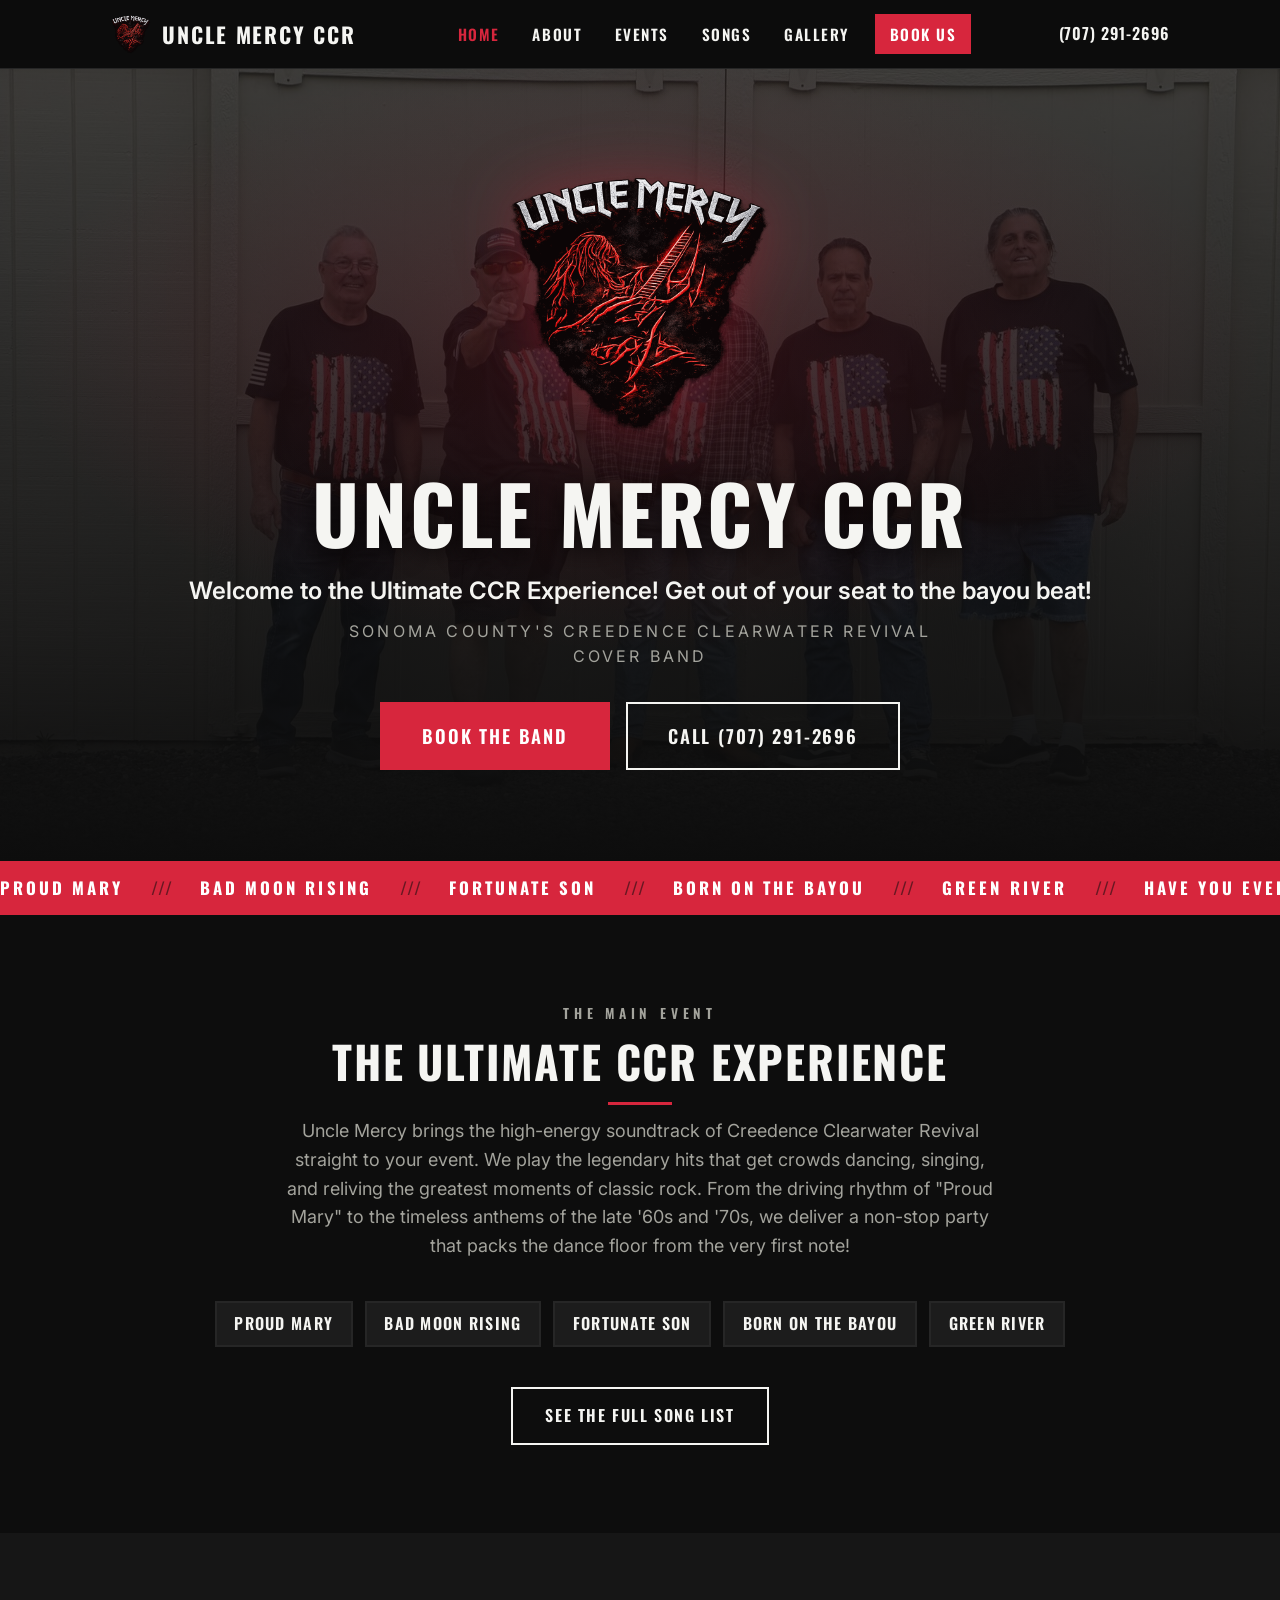
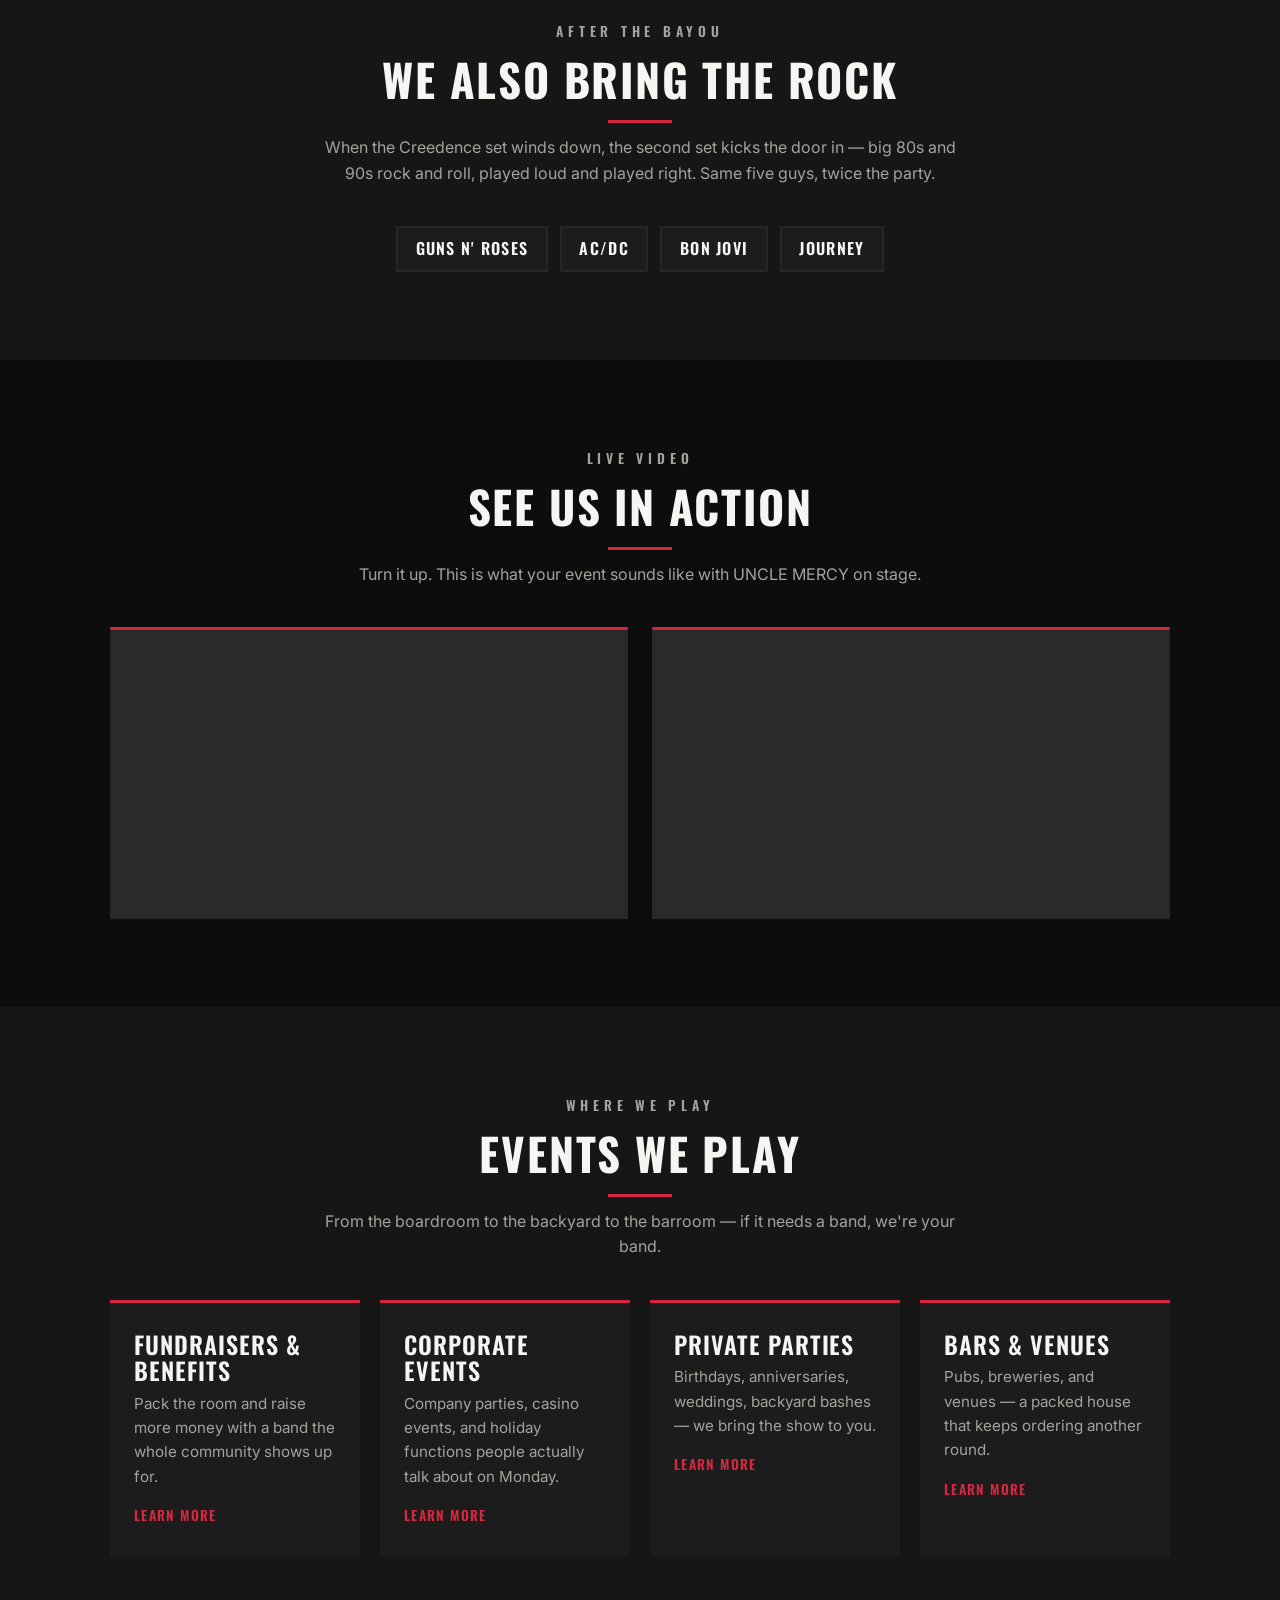
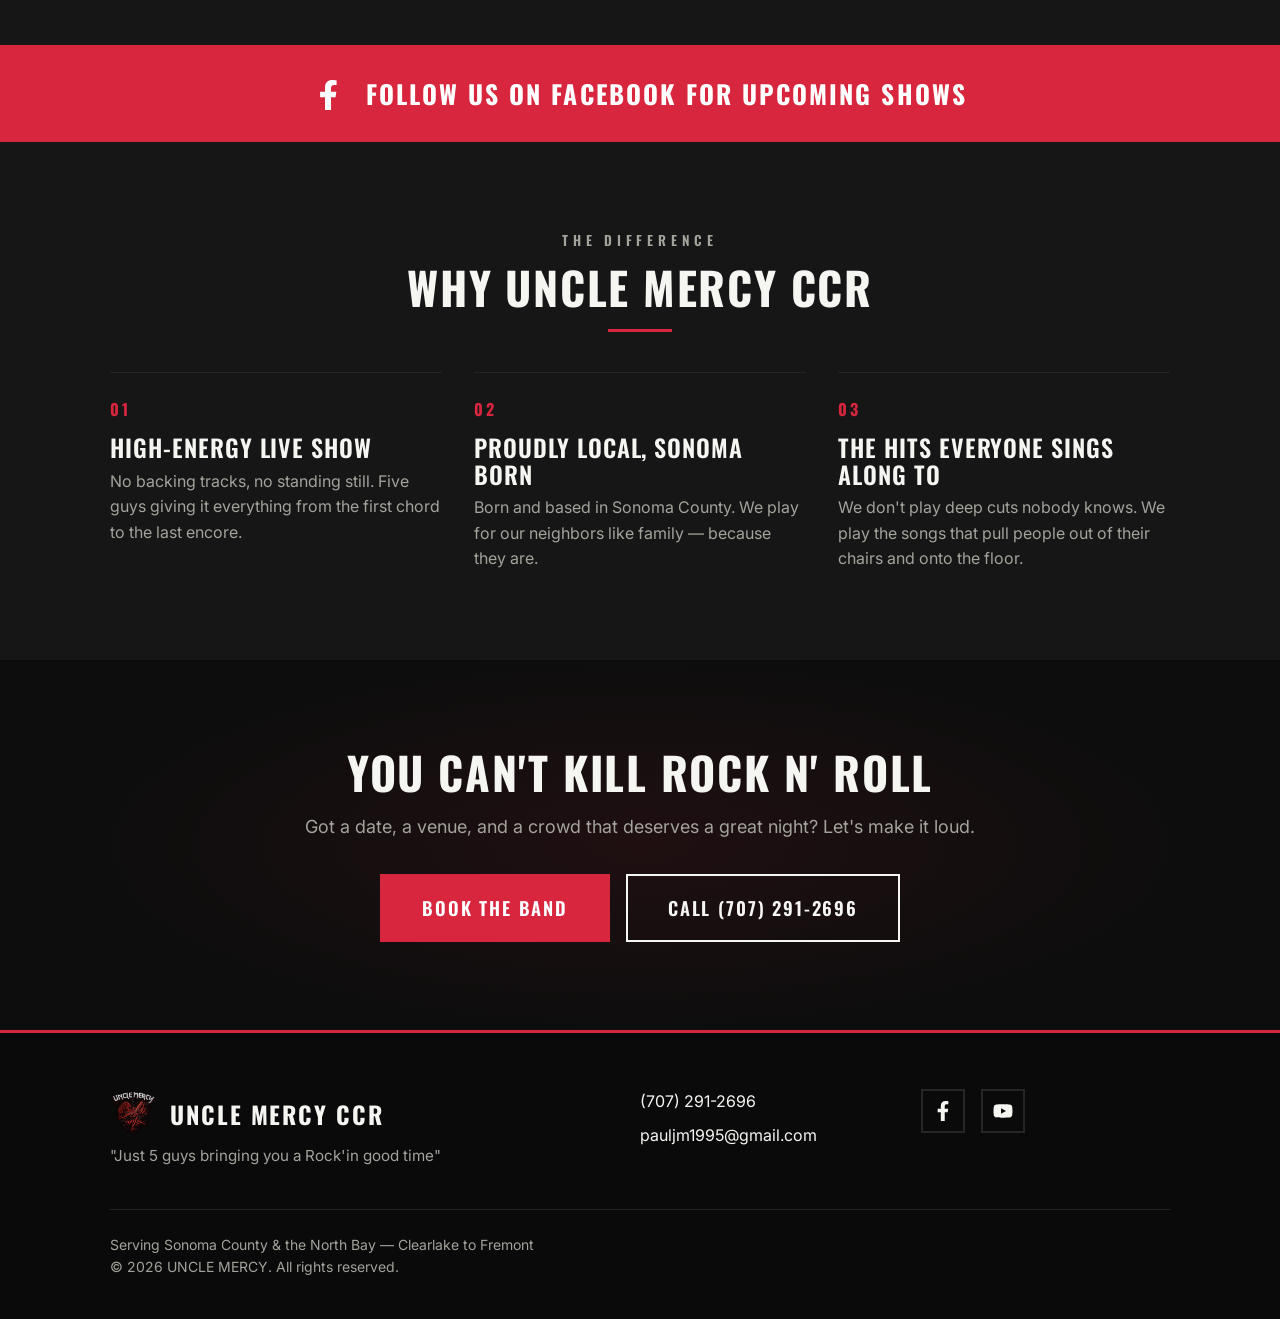
==== commit 7960a090: "Rebrand to UNCLE MERCY CCR with song list page and booking restructure Customer-requested edits: ban" ====
--- a/index.html
+++ b/index.html
@@ -3,10 +3,10 @@
 <head>
   <meta charset="UTF-8">
   <meta name="viewport" content="width=device-width, initial-scale=1.0">
-  <title>UNCLE MERCY | 80s &amp; 90s Rock Cover Band | Sonoma County, CA</title>
-  <meta name="description" content="UNCLE MERCY is Sonoma County's 80s &amp; 90s rock cover band — Guns N' Roses, AC/DC, Bon Jovi, Journey, and CCR. Live band for hire from Santa Rosa to the North Bay. Call (707) 291-2696.">
-  <meta property="og:title" content="UNCLE MERCY | 80s &amp; 90s Rock Cover Band | Sonoma County, CA">
-  <meta property="og:description" content="Just 5 guys bringing you a Rock'in good time. Sonoma County's 80s &amp; 90s rock cover band — book us for your fundraiser, party, or venue.">
+  <title>UNCLE MERCY CCR | The Ultimate CCR Experience | Sonoma County, CA</title>
+  <meta name="description" content="UNCLE MERCY CCR is Sonoma County's Creedence Clearwater Revival cover band — Proud Mary, Bad Moon Rising, Fortunate Son, plus 80s &amp; 90s rock. Live band for hire from Santa Rosa to the North Bay. Call (707) 291-2696.">
+  <meta property="og:title" content="UNCLE MERCY CCR | The Ultimate CCR Experience | Sonoma County, CA">
+  <meta property="og:description" content="Get out of your seat to the bayou beat! Sonoma County's CCR cover band — book us for your wedding, festival, corporate event, casino, pub, or private party.">
   <meta property="og:type" content="website">
   <meta property="og:url" content="https://mathias1-creator.github.io/Uncle-Mercy-/">
   <meta property="og:image" content="https://mathias1-creator.github.io/Uncle-Mercy-/img/band.jpg">
@@ -22,9 +22,9 @@
   {
     "@context": "https://schema.org",
     "@type": "MusicGroup",
-    "name": "UNCLE MERCY",
-    "description": "5-piece 80s and 90s rock and roll cover band, also covering Creedence Clearwater Revival. Based in Sonoma County, CA.",
-    "genre": ["Rock", "Classic Rock", "80s Rock", "90s Rock"],
+    "name": "UNCLE MERCY CCR",
+    "description": "5-piece Creedence Clearwater Revival cover band, also playing 80s and 90s rock and roll. Based in Sonoma County, CA.",
+    "genre": ["Rock", "Classic Rock", "Roots Rock", "80s Rock", "90s Rock"],
     "areaServed": "Sonoma County and the North Bay, California — Clearlake to Fremont",
     "telephone": "+1-707-291-2696",
     "email": "pauljm1995@gmail.com",
@@ -39,15 +39,16 @@
 
   <header class="site-header">
     <div class="container header-inner">
-      <a class="brand" href="index.html" aria-label="UNCLE MERCY — home">
-        <img src="img/logo-small.png" alt="UNCLE MERCY logo" width="42" height="43">
-        <span>Uncle Mercy</span>
+      <a class="brand" href="index.html" aria-label="UNCLE MERCY CCR — home">
+        <img src="img/logo-small.png" alt="UNCLE MERCY CCR logo" width="42" height="43">
+        <span>Uncle Mercy CCR</span>
       </a>
       <nav class="nav" id="site-nav" aria-label="Main navigation">
         <ul>
           <li><a href="index.html" aria-current="page">Home</a></li>
           <li><a href="about.html">About</a></li>
           <li><a href="events.html">Events</a></li>
+          <li><a href="songs.html">Songs</a></li>
           <li><a href="gallery.html">Gallery</a></li>
           <li><a class="nav-cta" href="contact.html">Book Us</a></li>
         </ul>
@@ -63,10 +64,10 @@
 
     <section class="hero">
       <div class="container">
-        <img class="hero-logo" src="img/logo.png" alt="UNCLE MERCY — band logo with red skeleton guitarist" width="886" height="900">
-        <h1>Uncle Mercy</h1>
-        <p class="tagline">"Just 5 guys bringing you a Rock'in good time"</p>
-        <p class="subhead">Sonoma County's 80s &amp; 90s Rock Cover Band</p>
+        <img class="hero-logo" src="img/logo.png" alt="UNCLE MERCY CCR — band logo with red skeleton guitarist" width="886" height="900">
+        <h1>Uncle Mercy CCR</h1>
+        <p class="tagline">Welcome to the Ultimate CCR Experience! Get out of your seat to the bayou beat!</p>
+        <p class="subhead">Sonoma County's Creedence Clearwater Revival Cover Band</p>
         <div class="btn-row">
           <a class="btn btn-lg" href="contact.html">Book the Band</a>
           <a class="btn btn-outline btn-lg" href="tel:+17072912696">Call (707) 291-2696</a>
@@ -74,32 +75,52 @@
       </div>
     </section>
 
-    <div class="marquee" aria-hidden="true">
+    <div class="marquee" aria-hidden="true" style="display:none">
       <div class="marquee-track">
-        <span>Guns N' Roses</span><span>AC/DC</span><span>Bon Jovi</span><span>Journey</span><span>CCR</span><span>80s &amp; 90s Rock</span>
-        <span>Guns N' Roses</span><span>AC/DC</span><span>Bon Jovi</span><span>Journey</span><span>CCR</span><span>80s &amp; 90s Rock</span>
+        <span>Proud Mary</span><span>Bad Moon Rising</span><span>Fortunate Son</span><span>Born on the Bayou</span><span>Green River</span><span>Have You Ever Seen the Rain</span>
+        <span>Proud Mary</span><span>Bad Moon Rising</span><span>Fortunate Son</span><span>Born on the Bayou</span><span>Green River</span><span>Have You Ever Seen the Rain</span>
       </div>
     </div>
 
     <section class="section">
       <div class="container">
         <div class="section-head">
-          <p class="kicker">The Catalog</p>
-          <h2>The Sound</h2>
-          <hr class="rule">
-          <p class="lead">The anthems you already know every word to. Big 80s and 90s rock and roll, played loud and played right — plus a full set of Creedence Clearwater Revival for when the night needs some bayou.</p>
+          <p class="kicker">The Main Event</p>
+          <h2>The Ultimate CCR Experience</h2>
+          <hr class="rule">
+          <p class="lead">Uncle Mercy brings the high-energy soundtrack of Creedence Clearwater Revival straight to your event. We play the legendary hits that get crowds dancing, singing, and reliving the greatest moments of classic rock. From the driving rhythm of "Proud Mary" to the timeless anthems of the late '60s and '70s, we deliver a non-stop party that packs the dance floor from the very first note!</p>
+        </div>
+        <ul class="chips" role="list">
+          <li class="chip">Proud Mary</li>
+          <li class="chip">Bad Moon Rising</li>
+          <li class="chip">Fortunate Son</li>
+          <li class="chip">Born on the Bayou</li>
+          <li class="chip">Green River</li>
+        </ul>
+        <div class="btn-row btn-row-center" style="margin-top:2.5rem">
+          <a class="btn btn-outline" href="songs.html">See the Full Song List</a>
+        </div>
+      </div>
+    </section>
+
+    <section class="section section-alt">
+      <div class="container">
+        <div class="section-head">
+          <p class="kicker">After the Bayou</p>
+          <h2>We Also Bring the Rock</h2>
+          <hr class="rule">
+          <p>When the Creedence set winds down, the second set kicks the door in — big 80s and 90s rock and roll, played loud and played right. Same five guys, twice the party.</p>
         </div>
         <ul class="chips" role="list">
           <li class="chip">Guns N' Roses</li>
           <li class="chip">AC/DC</li>
           <li class="chip">Bon Jovi</li>
           <li class="chip">Journey</li>
-          <li class="chip">CCR</li>
-        </ul>
-      </div>
-    </section>
-
-    <section class="section section-alt">
+        </ul>
+      </div>
+    </section>
+
+    <section class="section">
       <div class="container">
         <div class="section-head">
           <p class="kicker">Live Video</p>
@@ -118,7 +139,7 @@
       </div>
     </section>
 
-    <section class="section">
+    <section class="section section-alt">
       <div class="container">
         <div class="section-head">
           <p class="kicker">Where We Play</p>
@@ -134,7 +155,7 @@
           </a>
           <a class="event-card" href="events.html#corporate">
             <h3>Corporate Events</h3>
-            <p>Company parties and holiday functions that people actually talk about on Monday.</p>
+            <p>Company parties, casino events, and holiday functions people actually talk about on Monday.</p>
             <span class="more">Learn more</span>
           </a>
           <a class="event-card" href="events.html#private">
@@ -144,7 +165,7 @@
           </a>
           <a class="event-card" href="events.html#venues">
             <h3>Bars &amp; Venues</h3>
-            <p>A packed house, a loud crowd, and a band that keeps them ordering another round.</p>
+            <p>Pubs, breweries, and venues — a packed house that keeps ordering another round.</p>
             <span class="more">Learn more</span>
           </a>
         </div>
@@ -160,7 +181,7 @@
       <div class="container">
         <div class="section-head">
           <p class="kicker">The Difference</p>
-          <h2>Why Uncle Mercy</h2>
+          <h2>Why Uncle Mercy CCR</h2>
           <hr class="rule">
         </div>
         <div class="trio">
@@ -200,7 +221,7 @@
     <div class="container">
       <div class="footer-grid">
         <div>
-          <p class="footer-brand"><img src="img/logo-small.png" alt="" width="48" height="49">Uncle Mercy</p>
+          <p class="footer-brand"><img src="img/logo-small.png" alt="" width="48" height="49">Uncle Mercy CCR</p>
           <p class="footer-tagline">"Just 5 guys bringing you a Rock'in good time"</p>
         </div>
         <ul class="footer-contact">
--- a/styles.css
+++ b/styles.css
@@ -340,7 +340,7 @@
   transform: translateY(-7px) rotate(-45deg);
 }
 
-@media (min-width: 900px) {
+@media (min-width: 1000px) {
   .menu-toggle {
     display: none;
   }
@@ -373,7 +373,9 @@
     background: var(--red-dark);
     color: #fff;
   }
-
+}
+
+@media (min-width: 1100px) {
   .header-phone {
     display: inline-block;
   }
@@ -438,6 +440,9 @@
 /* -------------------------------------------------------------- marquee */
 
 .marquee {
+  /* The inline display:none keeps the raw text from flashing before this
+     stylesheet loads; once styled, this wins. */
+  display: block !important;
   overflow: hidden;
   background: var(--red);
   padding: 0.85rem 0;
@@ -837,6 +842,108 @@
   .gallery-grid figure {
     margin-bottom: 1.25rem;
   }
+}
+
+/* ---------------------------------------------------- what we provide */
+
+.provide-grid {
+  display: grid;
+  gap: 1.25rem;
+}
+
+.provide-card {
+  background: var(--surface);
+  border-top: 3px solid var(--red);
+  padding: 1.75rem 1.5rem;
+}
+
+.provide-card h3 {
+  margin-bottom: 0.5rem;
+}
+
+.provide-card p {
+  color: var(--muted);
+  font-size: 0.95rem;
+}
+
+@media (min-width: 600px) {
+  .provide-grid {
+    grid-template-columns: 1fr 1fr;
+  }
+}
+
+@media (min-width: 1000px) {
+  .provide-grid {
+    grid-template-columns: repeat(4, 1fr);
+  }
+}
+
+/* ------------------------------------------------------------ song list */
+
+.songlist {
+  list-style: none;
+  max-width: 720px;
+  margin: 0 auto;
+}
+
+.songlist li {
+  display: flex;
+  align-items: baseline;
+  justify-content: space-between;
+  gap: 1rem;
+  padding: 1.1rem 0;
+  border-bottom: 1px solid var(--line);
+}
+
+.songlist .song {
+  font-family: var(--font-display);
+  font-weight: 600;
+  text-transform: uppercase;
+  letter-spacing: 0.05em;
+  font-size: clamp(1.05rem, 2.5vw, 1.4rem);
+}
+
+.songlist .artist {
+  color: var(--muted);
+  font-size: 0.9rem;
+  white-space: nowrap;
+}
+
+.songlist-note {
+  text-align: center;
+  color: var(--muted);
+  max-width: none;
+  margin-top: 2rem;
+}
+
+/* -------------------------------------------------------- inquiry list */
+
+.inquiry-list {
+  list-style: none;
+  max-width: 560px;
+  margin: 0 auto 2rem;
+}
+
+.inquiry-list li {
+  padding: 0.85rem 0 0.85rem 1.75rem;
+  border-bottom: 1px solid var(--line);
+  position: relative;
+}
+
+.inquiry-list li::before {
+  content: "";
+  position: absolute;
+  left: 0;
+  top: 1.35rem;
+  width: 10px;
+  height: 3px;
+  background: var(--red);
+}
+
+.inquiry-note {
+  text-align: center;
+  color: var(--muted);
+  max-width: none;
 }
 
 /* ------------------------------------------------------------- lightbox */
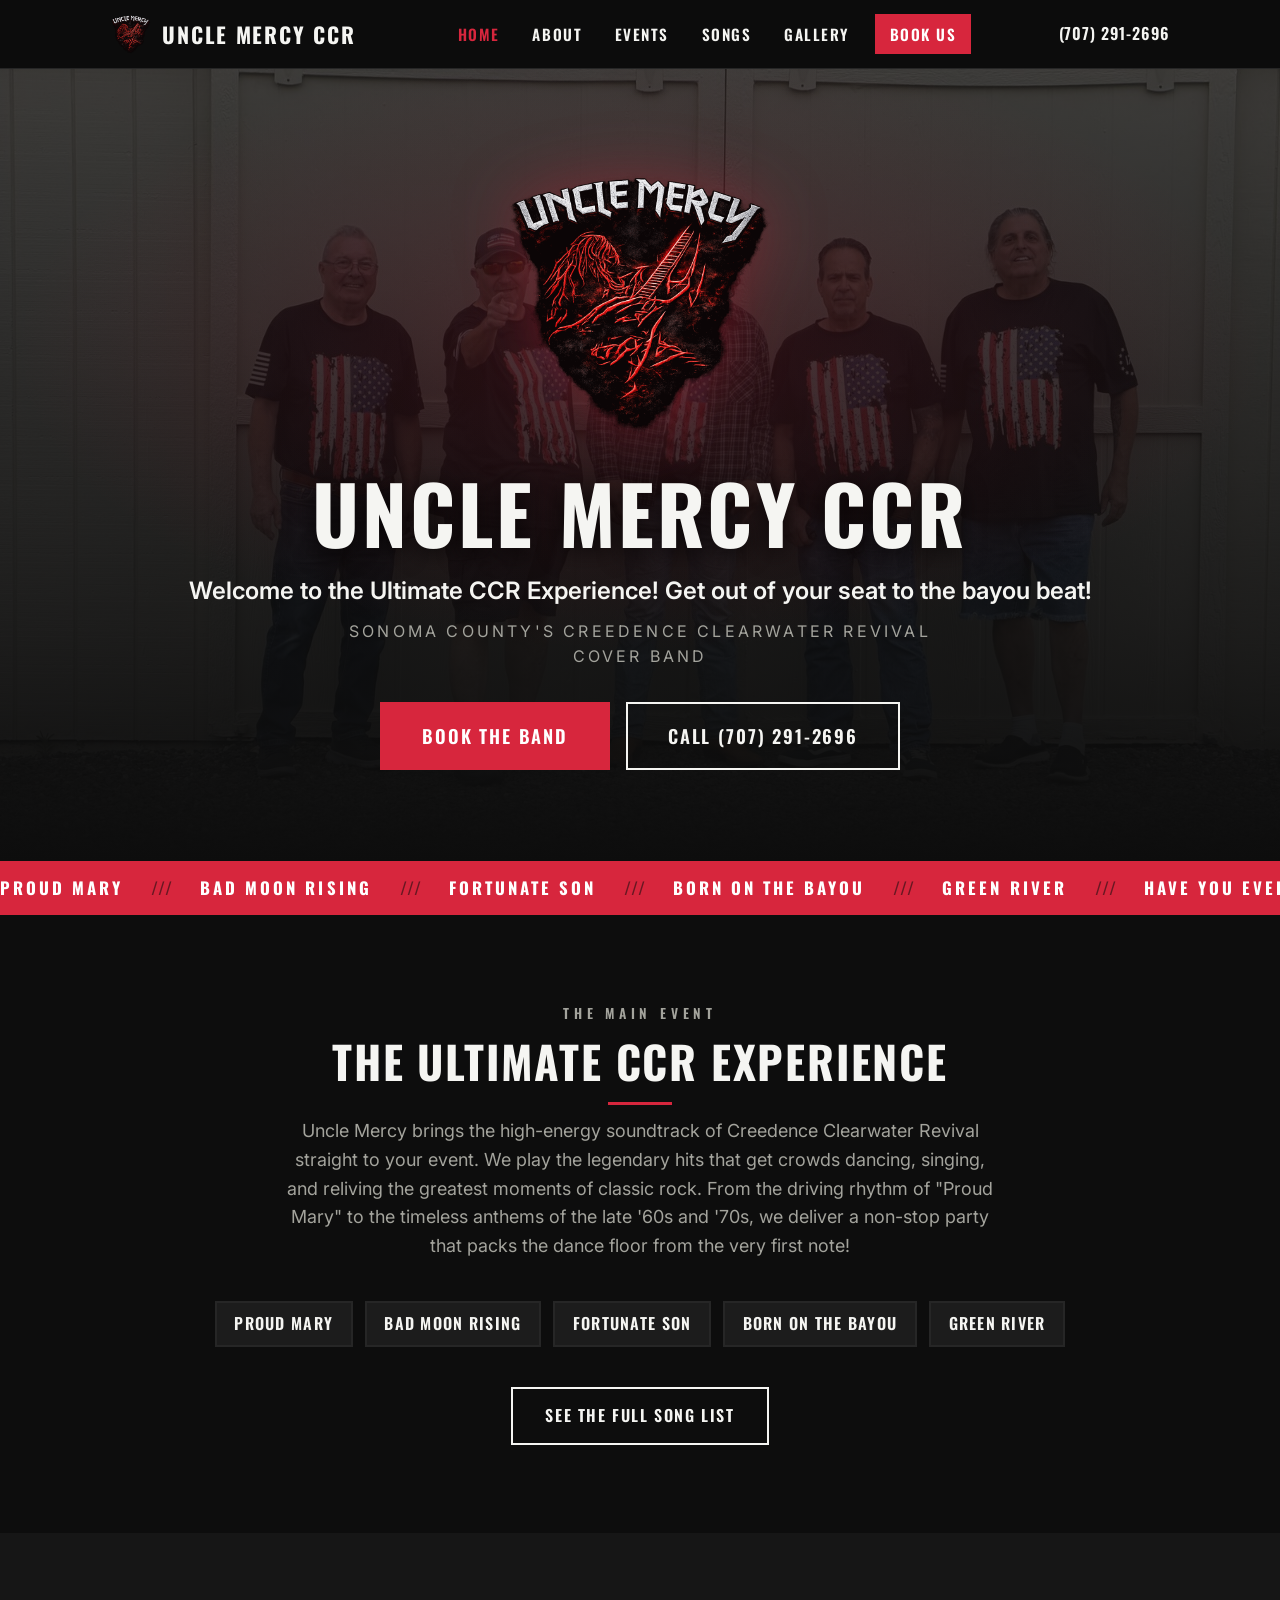
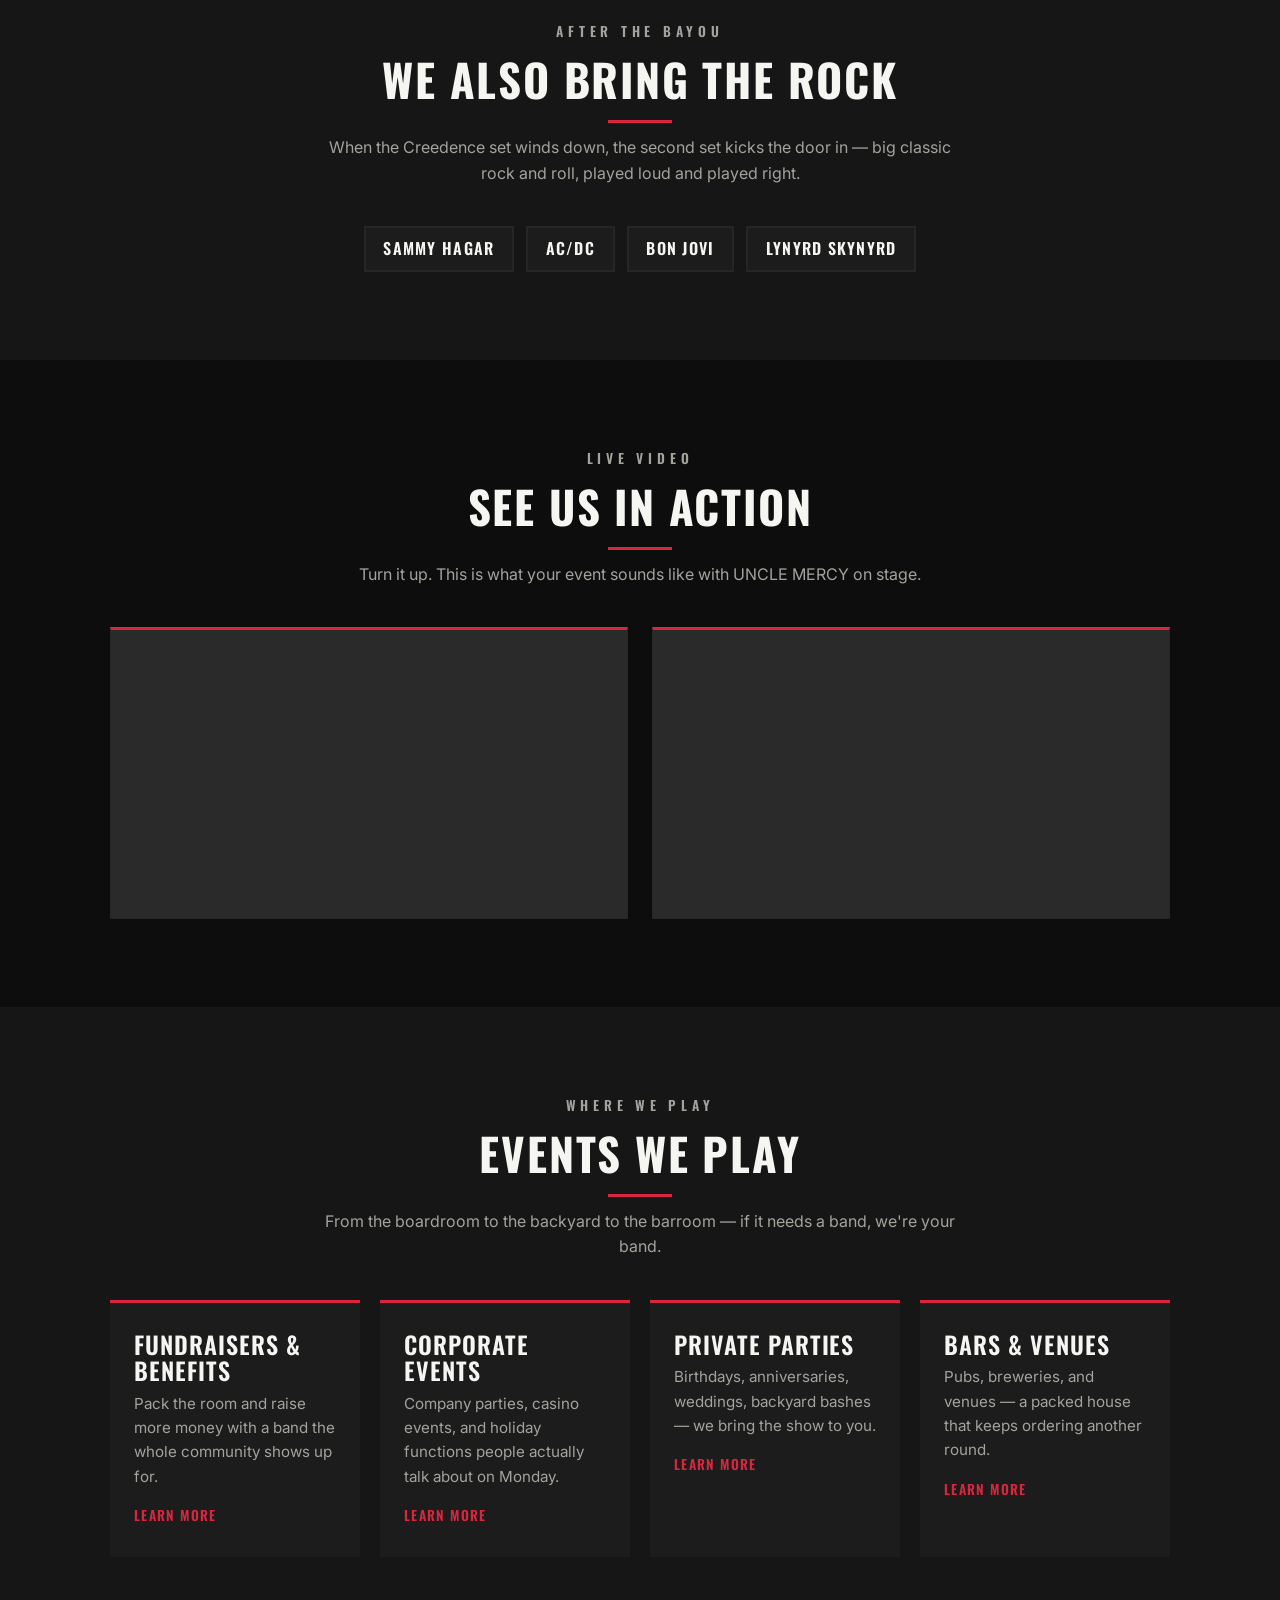
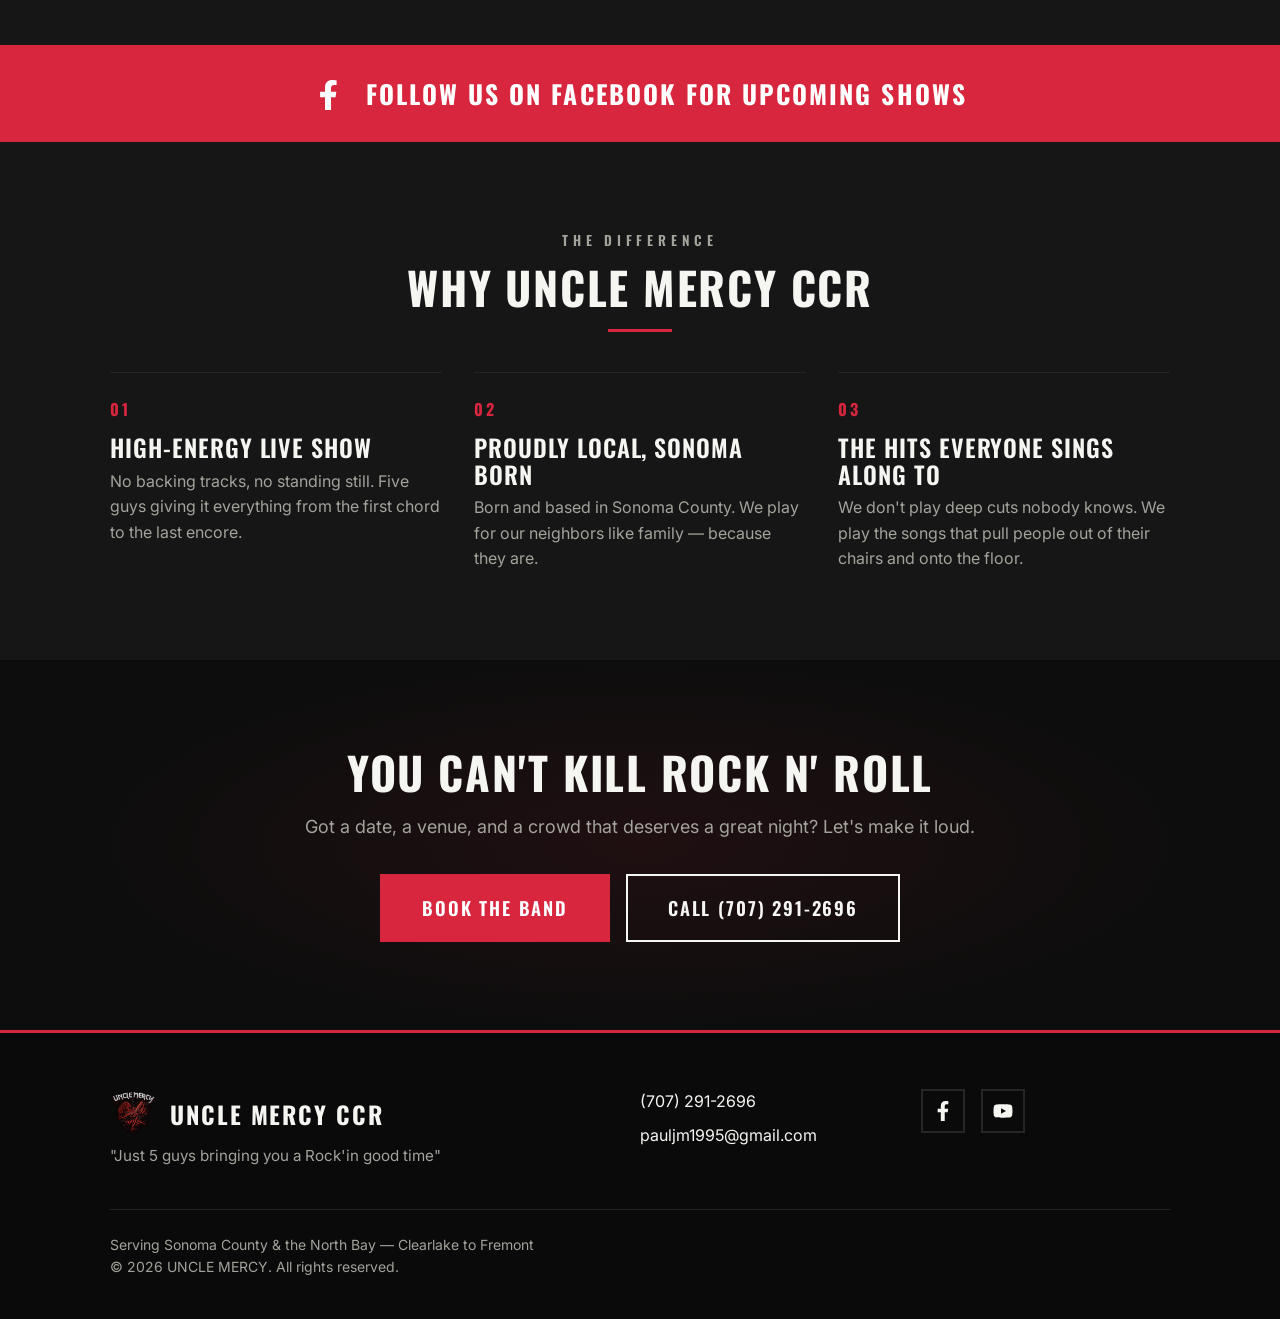
==== commit c947feb9: "Swap Guns N' Roses and Journey for Sammy Hagar and Lynyrd Skynyrd Customer-requested artist changes " ====
--- a/index.html
+++ b/index.html
@@ -109,13 +109,13 @@
           <p class="kicker">After the Bayou</p>
           <h2>We Also Bring the Rock</h2>
           <hr class="rule">
-          <p>When the Creedence set winds down, the second set kicks the door in — big 80s and 90s rock and roll, played loud and played right. Same five guys, twice the party.</p>
+          <p>When the Creedence set winds down, the second set kicks the door in — big classic rock and roll, played loud and played right.</p>
         </div>
         <ul class="chips" role="list">
-          <li class="chip">Guns N' Roses</li>
+          <li class="chip">Sammy Hagar</li>
           <li class="chip">AC/DC</li>
           <li class="chip">Bon Jovi</li>
-          <li class="chip">Journey</li>
+          <li class="chip">Lynyrd Skynyrd</li>
         </ul>
       </div>
     </section>
--- a/styles.css
+++ b/styles.css
@@ -916,34 +916,14 @@
   margin-top: 2rem;
 }
 
-/* -------------------------------------------------------- inquiry list */
-
-.inquiry-list {
-  list-style: none;
-  max-width: 560px;
-  margin: 0 auto 2rem;
-}
-
-.inquiry-list li {
-  padding: 0.85rem 0 0.85rem 1.75rem;
-  border-bottom: 1px solid var(--line);
-  position: relative;
-}
-
-.inquiry-list li::before {
-  content: "";
-  position: absolute;
-  left: 0;
-  top: 1.35rem;
-  width: 10px;
-  height: 3px;
-  background: var(--red);
-}
-
-.inquiry-note {
-  text-align: center;
-  color: var(--muted);
-  max-width: none;
+.tally-embed-wrap {
+  max-width: 700px;
+  margin: 0 auto;
+}
+
+.tally-embed-wrap iframe {
+  width: 100%;
+  border: 0;
 }
 
 /* ------------------------------------------------------------- lightbox */
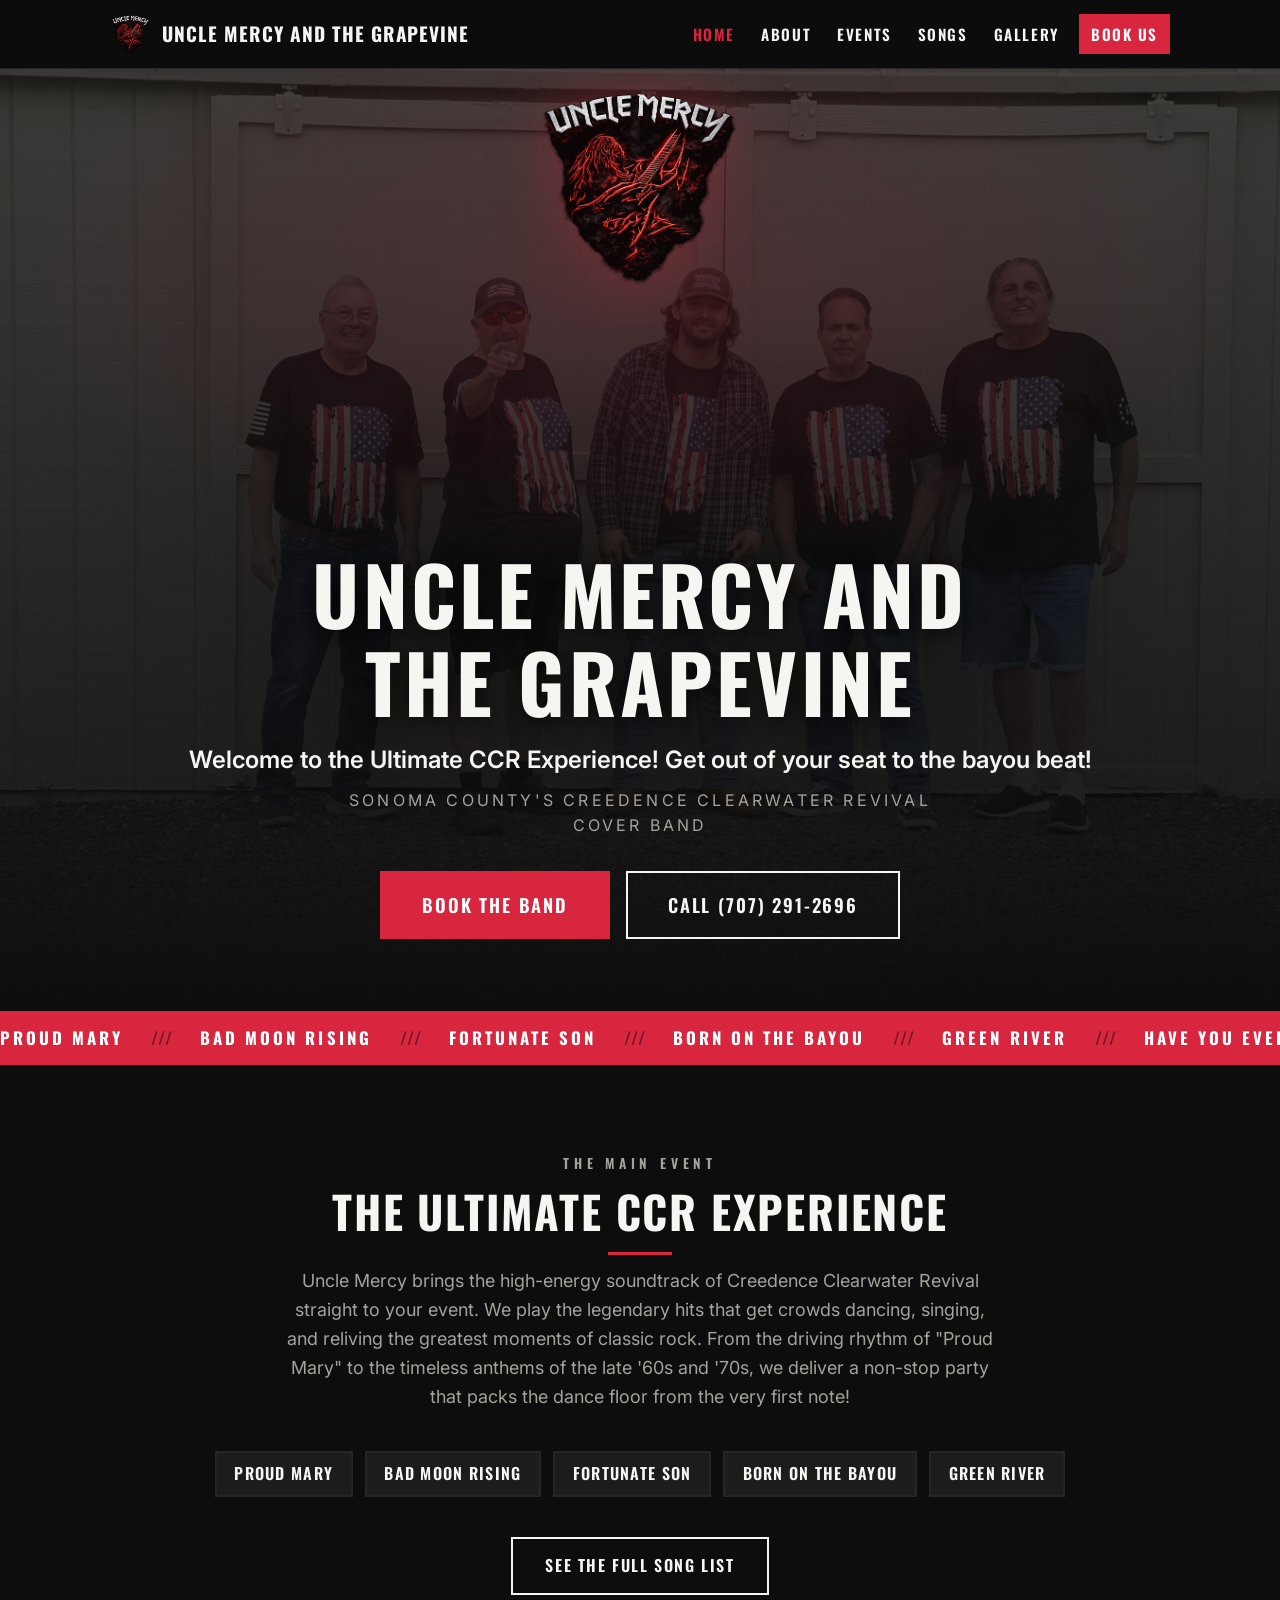
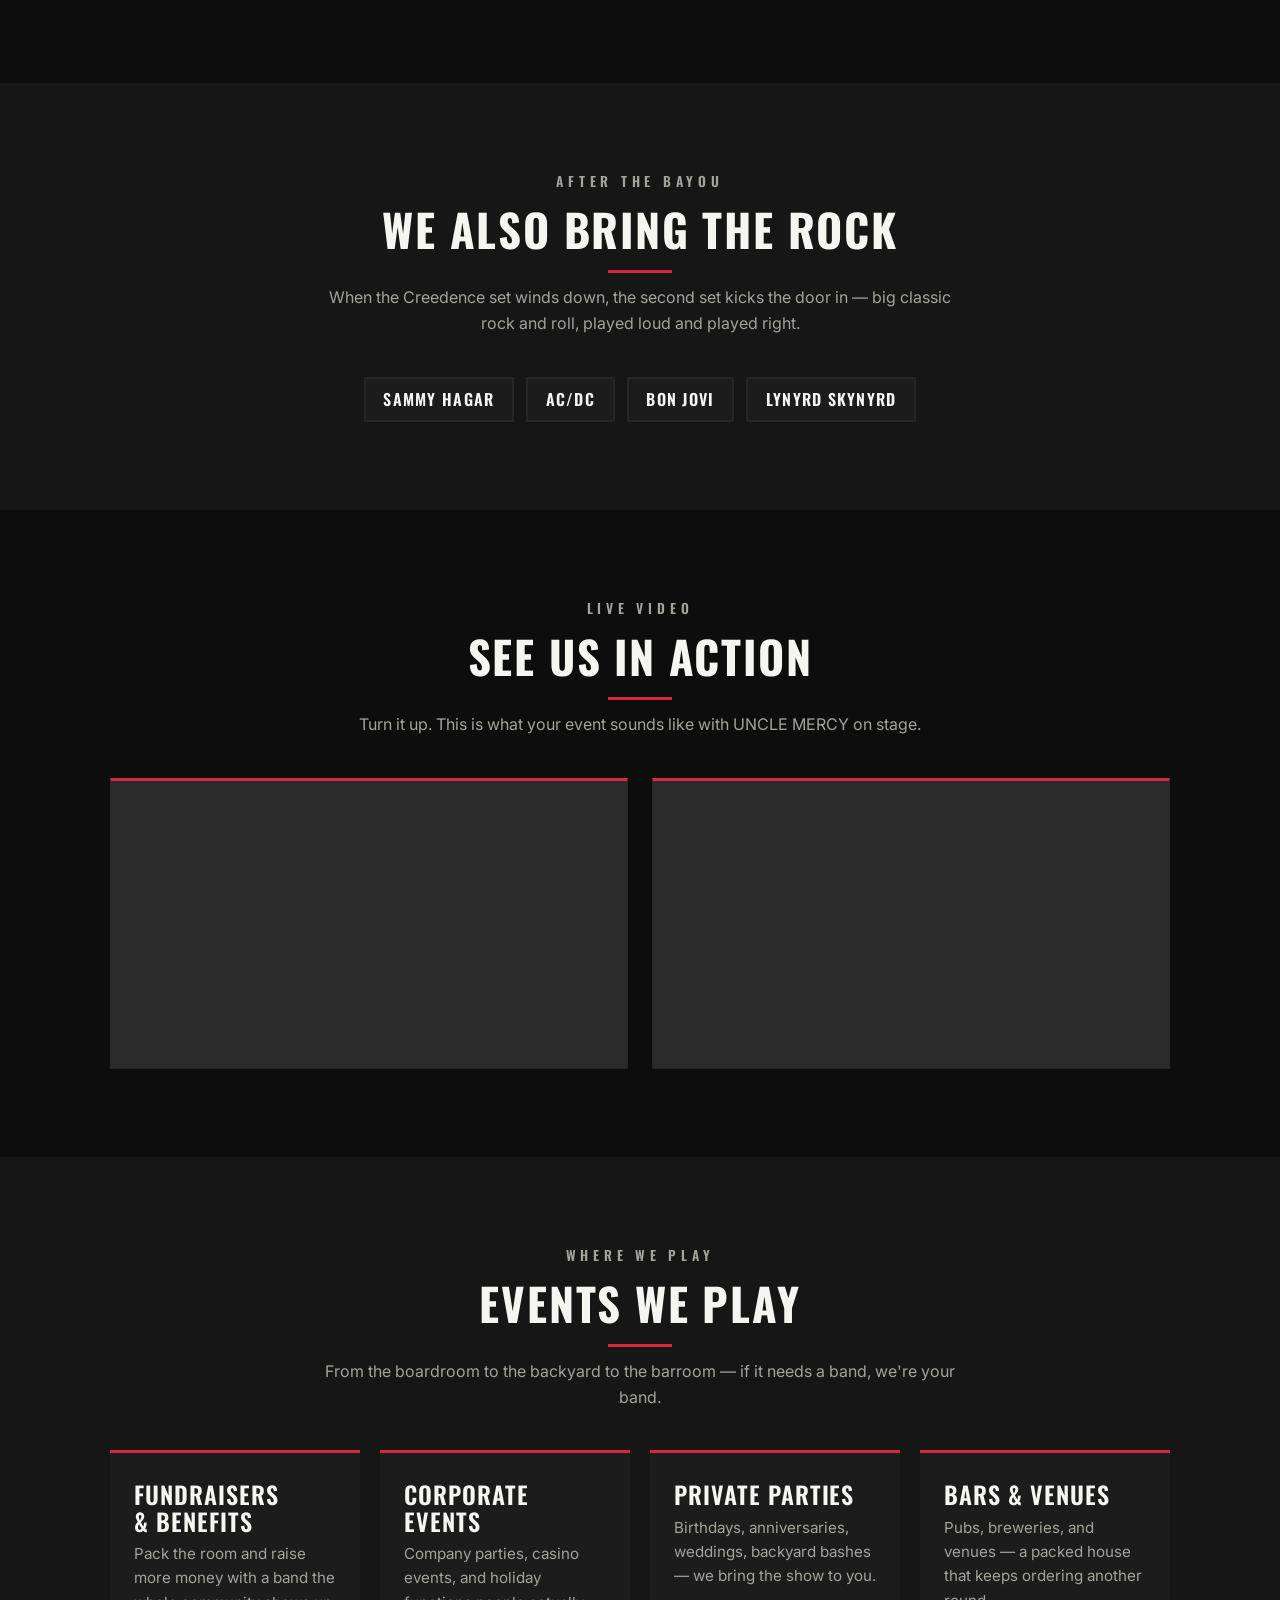
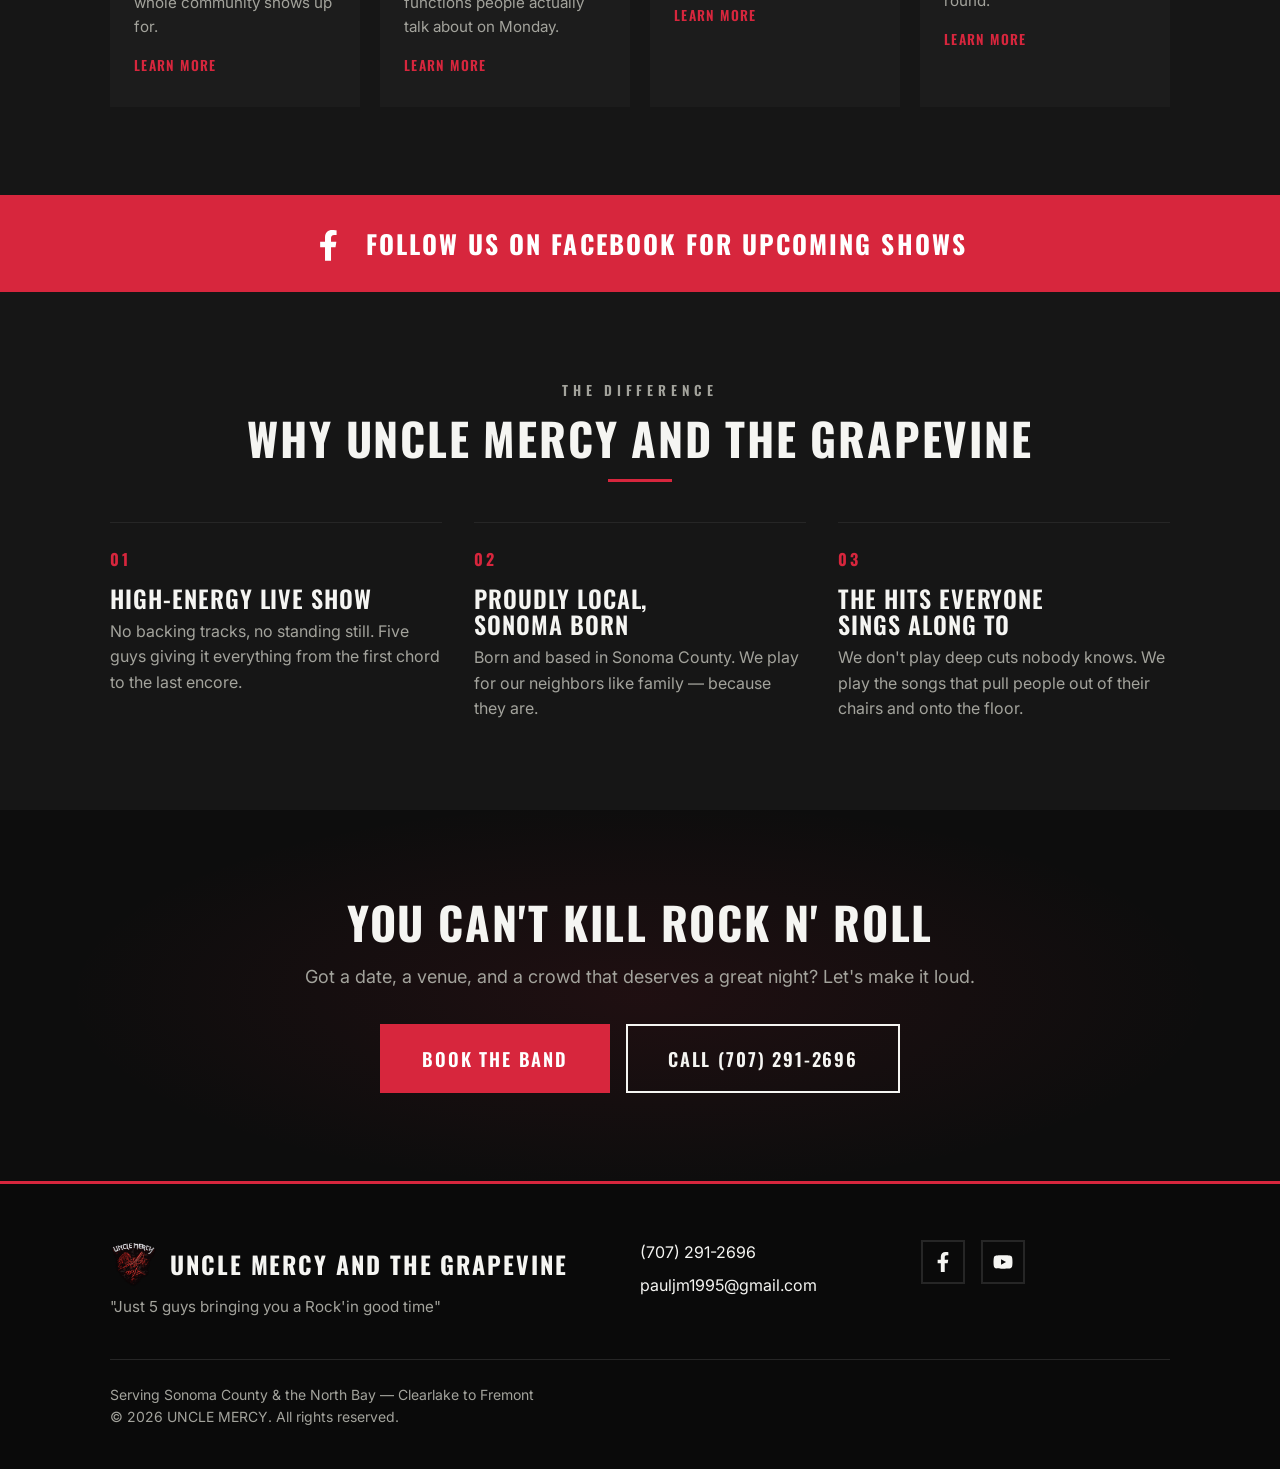
==== commit afffebb7: "Rename band to Uncle Mercy and The Grapevine Replace all 'Uncle Mercy CCR' band-name instances acros" ====
--- a/index.html
+++ b/index.html
@@ -3,9 +3,9 @@
 <head>
   <meta charset="UTF-8">
   <meta name="viewport" content="width=device-width, initial-scale=1.0">
-  <title>UNCLE MERCY CCR | The Ultimate CCR Experience | Sonoma County, CA</title>
-  <meta name="description" content="UNCLE MERCY CCR is Sonoma County's Creedence Clearwater Revival cover band — Proud Mary, Bad Moon Rising, Fortunate Son, plus 80s &amp; 90s rock. Live band for hire from Santa Rosa to the North Bay. Call (707) 291-2696.">
-  <meta property="og:title" content="UNCLE MERCY CCR | The Ultimate CCR Experience | Sonoma County, CA">
+  <title>UNCLE MERCY AND THE GRAPEVINE | The Ultimate CCR Experience | Sonoma County, CA</title>
+  <meta name="description" content="UNCLE MERCY AND THE GRAPEVINE is Sonoma County's Creedence Clearwater Revival cover band — Proud Mary, Bad Moon Rising, Fortunate Son, plus 80s &amp; 90s rock. Live band for hire from Santa Rosa to the North Bay. Call (707) 291-2696.">
+  <meta property="og:title" content="UNCLE MERCY AND THE GRAPEVINE | The Ultimate CCR Experience | Sonoma County, CA">
   <meta property="og:description" content="Get out of your seat to the bayou beat! Sonoma County's CCR cover band — book us for your wedding, festival, corporate event, casino, pub, or private party.">
   <meta property="og:type" content="website">
   <meta property="og:url" content="https://mathias1-creator.github.io/Uncle-Mercy-/">
@@ -22,7 +22,7 @@
   {
     "@context": "https://schema.org",
     "@type": "MusicGroup",
-    "name": "UNCLE MERCY CCR",
+    "name": "UNCLE MERCY AND THE GRAPEVINE",
     "description": "5-piece Creedence Clearwater Revival cover band, also playing 80s and 90s rock and roll. Based in Sonoma County, CA.",
     "genre": ["Rock", "Classic Rock", "Roots Rock", "80s Rock", "90s Rock"],
     "areaServed": "Sonoma County and the North Bay, California — Clearlake to Fremont",
@@ -39,9 +39,9 @@
 
   <header class="site-header">
     <div class="container header-inner">
-      <a class="brand" href="index.html" aria-label="UNCLE MERCY CCR — home">
-        <img src="img/logo-small.png" alt="UNCLE MERCY CCR logo" width="42" height="43">
-        <span>Uncle Mercy CCR</span>
+      <a class="brand" href="index.html" aria-label="UNCLE MERCY AND THE GRAPEVINE — home">
+        <img src="img/logo-small.png" alt="UNCLE MERCY AND THE GRAPEVINE logo" width="42" height="43">
+        <span>Uncle Mercy and The Grapevine</span>
       </a>
       <nav class="nav" id="site-nav" aria-label="Main navigation">
         <ul>
@@ -64,8 +64,8 @@
 
     <section class="hero">
       <div class="container">
-        <img class="hero-logo" src="img/logo.png" alt="UNCLE MERCY CCR — band logo with red skeleton guitarist" width="886" height="900">
-        <h1>Uncle Mercy CCR</h1>
+        <img class="hero-logo" src="img/logo.png" alt="UNCLE MERCY AND THE GRAPEVINE — band logo with red skeleton guitarist" width="886" height="900">
+        <h1>Uncle Mercy and The Grapevine</h1>
         <p class="tagline">Welcome to the Ultimate CCR Experience! Get out of your seat to the bayou beat!</p>
         <p class="subhead">Sonoma County's Creedence Clearwater Revival Cover Band</p>
         <div class="btn-row">
@@ -181,7 +181,7 @@
       <div class="container">
         <div class="section-head">
           <p class="kicker">The Difference</p>
-          <h2>Why Uncle Mercy CCR</h2>
+          <h2>Why Uncle Mercy and The Grapevine</h2>
           <hr class="rule">
         </div>
         <div class="trio">
@@ -221,7 +221,7 @@
     <div class="container">
       <div class="footer-grid">
         <div>
-          <p class="footer-brand"><img src="img/logo-small.png" alt="" width="48" height="49">Uncle Mercy CCR</p>
+          <p class="footer-brand"><img src="img/logo-small.png" alt="" width="48" height="49">Uncle Mercy and The Grapevine</p>
           <p class="footer-tagline">"Just 5 guys bringing you a Rock'in good time"</p>
         </div>
         <ul class="footer-contact">
--- a/styles.css
+++ b/styles.css
@@ -28,6 +28,11 @@
 
 html {
   scroll-behavior: smooth;
+  /* keep anchored sections clear of the sticky header */
+  scroll-padding-top: 84px;
+  /* stop iOS Safari from auto-inflating text in landscape */
+  -webkit-text-size-adjust: 100%;
+  text-size-adjust: 100%;
 }
 
 body {
@@ -37,6 +42,7 @@
   font-size: 1rem;
   line-height: 1.6;
   -webkit-font-smoothing: antialiased;
+  -webkit-tap-highlight-color: transparent;
 }
 
 img {
@@ -61,6 +67,8 @@
   text-transform: uppercase;
   letter-spacing: 0.04em;
   line-height: 1.1;
+  text-wrap: balance;
+  overflow-wrap: break-word;
 }
 
 h1 {
@@ -245,10 +253,12 @@
 .brand span {
   font-family: var(--font-display);
   font-weight: 700;
-  font-size: 1.35rem;
-  text-transform: uppercase;
-  letter-spacing: 0.08em;
-  white-space: nowrap;
+  font-size: clamp(1rem, 1.5vw, 1.2rem);
+  text-transform: uppercase;
+  letter-spacing: 0.05em;
+  line-height: 1.1;
+  /* the long band name wraps to two lines on narrow screens rather than
+     overflowing the header */
 }
 
 .nav {
@@ -281,6 +291,7 @@
   padding: 1rem 1.25rem;
   border-top: 1px solid var(--line);
   transition: color var(--ease);
+  white-space: nowrap;
 }
 
 .nav a:hover,
@@ -340,22 +351,27 @@
   transform: translateY(-7px) rotate(-45deg);
 }
 
-@media (min-width: 1000px) {
+@media (min-width: 1200px) {
   .menu-toggle {
     display: none;
   }
 
+  /* one line on desktop, where there's room */
+  .brand span {
+    white-space: nowrap;
+  }
+
   .nav {
     display: block;
   }
 
   .nav ul {
     flex-direction: row;
-    gap: 0.25rem;
+    gap: 0.15rem;
   }
 
   .nav a {
-    padding: 0.5rem 0.9rem;
+    padding: 0.5rem 0.75rem;
     border-top: 0;
     font-size: 0.95rem;
   }
@@ -363,7 +379,7 @@
   .nav a.nav-cta {
     background: var(--red);
     color: #fff;
-    margin-left: 0.5rem;
+    margin-left: 0.4rem;
     transition: background var(--ease);
   }
 
@@ -375,32 +391,51 @@
   }
 }
 
-@media (min-width: 1100px) {
-  .header-phone {
-    display: inline-block;
-  }
-}
+/* The long band name fills the header row, so the redundant header phone
+   number stays hidden on desktop (it's in the footer, the Book Us button,
+   and the mobile Call/Text bar). */
 
 /* ---------------------------------------------------------------- hero */
 
 .hero {
   position: relative;
   display: flex;
+  flex-direction: column;
   align-items: center;
-  justify-content: center;
+  justify-content: flex-start;
   text-align: center;
-  min-height: 88vh;
-  padding: 4rem 0;
+  min-height: 92vh;
+  /* svh tracks the *visible* viewport, so mobile browser bars don't push
+     the CTAs off-screen; vh above is the fallback for older browsers */
+  min-height: 92svh;
+  padding: clamp(0.35rem, 1.2vh, 0.9rem) 0 clamp(3rem, 8vh, 5rem);
   background:
-    linear-gradient(rgba(13, 13, 13, 0.78), rgba(13, 13, 13, 0.92) 70%, var(--bg)),
-    url("img/band.jpg") center 30% / cover no-repeat;
+    linear-gradient(rgba(13, 13, 13, 0.78), rgba(13, 13, 13, 0.92) 78%, var(--bg)),
+    url("img/band.jpg") center 3% / cover no-repeat;
+}
+
+@media (max-aspect-ratio: 13/10) {
+  .hero {
+    /* On a portrait-ish screen `cover` scales the landscape band photo by
+       height, which crops the outer members off the sides. Whenever the
+       viewport is narrower than the photo needs, show it at full width so all
+       five guys stay in frame; black fills above/below. Landscape/desktop
+       keeps the full-bleed `cover` above. */
+    background-image:
+      linear-gradient(rgba(13, 13, 13, 0.62), rgba(13, 13, 13, 0.9) 86%, var(--bg)),
+      url("img/band.jpg");
+    background-size: auto, 110% auto;
+    background-position: center, center 46%;
+    background-repeat: no-repeat, no-repeat;
+    background-color: var(--bg);
+  }
 }
 
 .hero::before {
   content: "";
   position: absolute;
   inset: 0;
-  background: radial-gradient(ellipse 70% 55% at 50% 35%, rgba(215, 38, 61, 0.16), transparent 70%);
+  background: radial-gradient(ellipse 70% 45% at 50% 22%, rgba(215, 38, 61, 0.16), transparent 70%);
   pointer-events: none;
 }
 
@@ -409,9 +444,9 @@
 }
 
 .hero-logo {
-  width: min(280px, 62vw);
+  width: min(210px, 50vw);
   height: auto;
-  margin: 0 auto 1.5rem;
+  margin: 0 auto clamp(4.5rem, 30vh, 16rem);
   filter: drop-shadow(0 0 32px rgba(215, 38, 61, 0.35));
 }
 
@@ -880,40 +915,46 @@
 
 /* ------------------------------------------------------------ song list */
 
-.songlist {
+.setlist {
   list-style: none;
-  max-width: 720px;
+  max-width: 820px;
   margin: 0 auto;
 }
 
-.songlist li {
-  display: flex;
-  align-items: baseline;
-  justify-content: space-between;
-  gap: 1rem;
-  padding: 1.1rem 0;
+.setlist li {
+  position: relative;
+  padding: 0.85rem 0 0.85rem 1.6rem;
   border-bottom: 1px solid var(--line);
-}
-
-.songlist .song {
   font-family: var(--font-display);
   font-weight: 600;
   text-transform: uppercase;
   letter-spacing: 0.05em;
-  font-size: clamp(1.05rem, 2.5vw, 1.4rem);
-}
-
-.songlist .artist {
-  color: var(--muted);
-  font-size: 0.9rem;
-  white-space: nowrap;
-}
-
-.songlist-note {
+  font-size: clamp(1rem, 2.2vw, 1.25rem);
+  break-inside: avoid;
+}
+
+.setlist li::before {
+  content: "";
+  position: absolute;
+  left: 0;
+  top: 1.35rem;
+  width: 10px;
+  height: 3px;
+  background: var(--red);
+}
+
+.setlist-note {
   text-align: center;
   color: var(--muted);
   max-width: none;
   margin-top: 2rem;
+}
+
+@media (min-width: 720px) {
+  .setlist {
+    columns: 2;
+    column-gap: 3.5rem;
+  }
 }
 
 .tally-embed-wrap {
@@ -1196,6 +1237,8 @@
   text-transform: uppercase;
   letter-spacing: 0.15em;
   padding: 1rem 0.5rem;
+  /* clear the iPhone home-indicator area */
+  padding-bottom: calc(1rem + env(safe-area-inset-bottom));
   transition: background var(--ease);
 }
 
@@ -1208,13 +1251,13 @@
   background: var(--red-dark);
 }
 
-@media (max-width: 767px) {
+@media (max-width: 1199px) {
   body {
-    padding-bottom: 56px;
-  }
-}
-
-@media (min-width: 768px) {
+    padding-bottom: calc(60px + env(safe-area-inset-bottom));
+  }
+}
+
+@media (min-width: 1200px) {
   .mobile-bar {
     display: none;
   }
